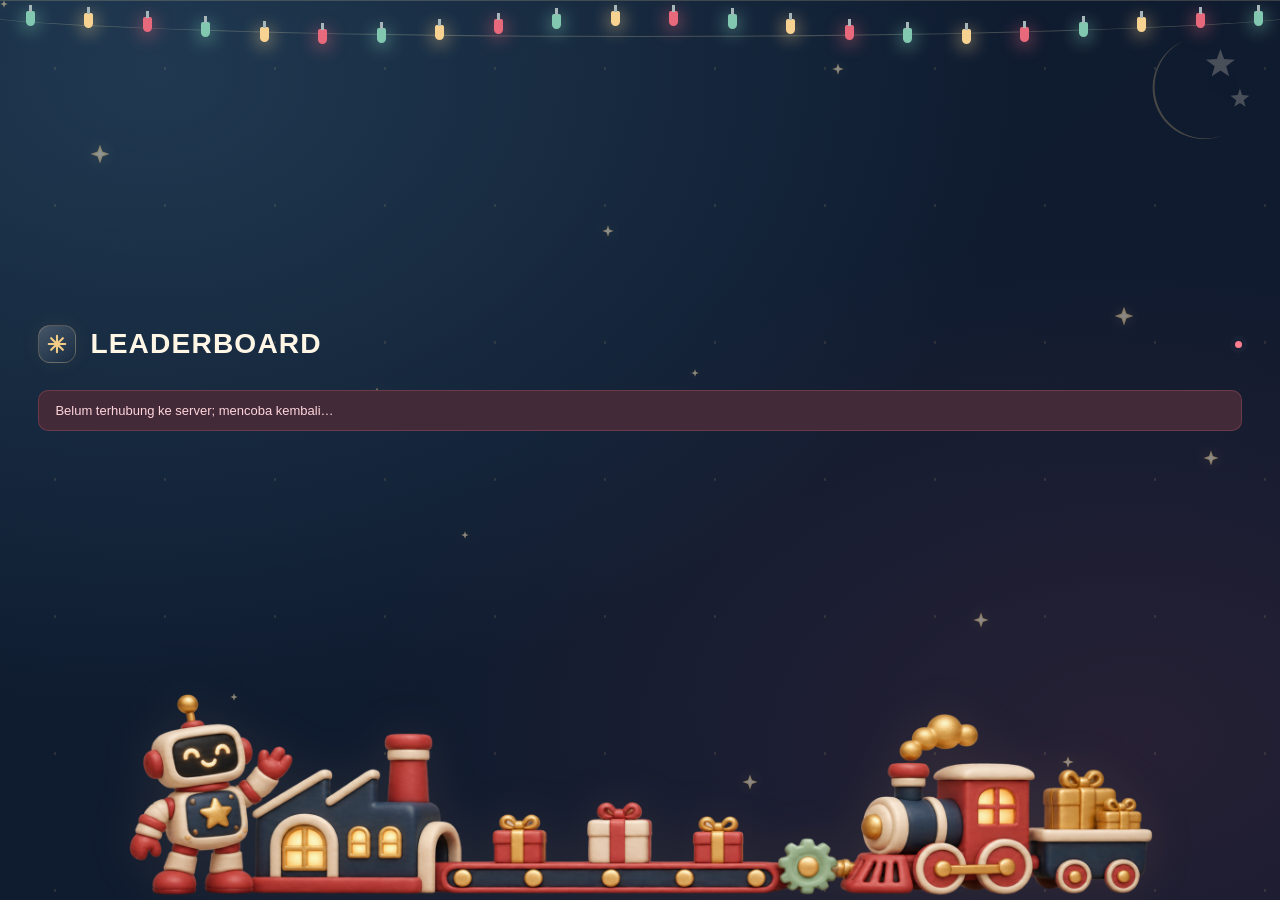
==== index.html @ dafc0f1d "Add festive Joy Factory artwork and data-driven celebrations" ====
<!doctype html>
<html lang="id"><head>
<meta charset="utf-8"><meta name="viewport" content="width=device-width,initial-scale=1">
<meta name="theme-color" content="#0c182b"><meta name="display-version" content="__DISPLAY_VERSION__">
<title>Leaderboard · Joy Factory Through The Night</title>
<link rel="stylesheet" href="/leaderboard.css?v=__DISPLAY_VERSION__">
<script src="/leaderboard.js?v=__DISPLAY_VERSION__" defer></script>
</head><body data-health="connecting">
<main class="joy-stage">
<div class="night-scene" aria-hidden="true">
  <div class="festival-garland" id="festival-garland"></div>
  <div class="festival-stars" id="festival-stars"></div>
  <div class="celebration-layer" id="celebration-layer"></div>
  <img class="scene-toy scene-moon" src="/assets/joy-moon.svg" alt="">
  <img class="scene-toy scene-robot" src="/assets/joy-robot.svg" alt="">
  <img class="scene-toy scene-gift" src="/assets/joy-gift.svg" alt="">
  <div class="factory-track"><img class="scene-train" src="/assets/joy-train.svg" alt=""></div>
</div>
<header class="display-header">
  <div class="display-title"><span class="factory-mark" aria-hidden="true"><svg width="22" height="22" viewBox="0 0 24 24" fill="none"><path d="M12 3v18M3 12h18M5.6 5.6l12.8 12.8m0-12.8L5.6 18.4" stroke="currentColor" stroke-width="2.3" stroke-linecap="round"/></svg></span><h1>LEADERBOARD</h1></div>
  <div class="header-end">
    <section class="countdown" id="collection-timer" aria-label="Sisa waktu pengumpulan struk" hidden>
      <span id="timer-title" class="sr-only">Sisa waktu pengumpulan struk</span>
      <span id="timer-deadline" class="sr-only"></span><span id="timer-note" class="sr-only"></span>
      <div class="clock" role="timer" aria-live="off" id="collection-clock">
        <span class="clock-unit"><b id="timer-days">00</b><small>H</small></span>
        <span class="clock-unit"><b id="timer-hours">00</b><small>J</small></span>
        <span class="clock-unit"><b id="timer-minutes">00</b><small>M</small></span>
        <span class="clock-unit"><b id="timer-seconds">00</b><small>D</small></span>
      </div><span id="closed-label" hidden>DITUTUP</span>
    </section>
    <span class="connection-dot" id="connection-indicator" role="img" aria-label="Menghubungkan"></span>
    <span id="connection-status" class="sr-only" role="status">MENGHUBUNGKAN</span>
  </div>
  <div class="display-tools" id="display-tools" hidden>
    <button type="button" id="motion-toggle" aria-pressed="false">Jeda animasi</button>
    <button type="button" id="screen-toggle">Layar penuh</button>
  </div>
</header>
<p class="display-alert" id="display-alert" role="status" hidden></p>
<p id="empty-state" class="empty-state" hidden><img src="/assets/joy-gift.svg" alt="">Belum ada poin</p>
<section class="board-grid leaderboard-layout" aria-label="Peringkat poin pelanggan">
  <div class="podium" id="podium" aria-label="Tiga peringkat teratas"></div>
  <div class="table-wrap" hidden><table aria-label="Peringkat 4 sampai 10">
    <thead><tr><th scope="col">#</th><th scope="col">Nama</th><th scope="col">Member</th><th scope="col">Poin</th></tr></thead>
    <tbody id="rankings"></tbody>
  </table></div>
</section>
<div class="festival-footer" aria-hidden="true"><img src="/assets/joy-factory-parade.png" width="2172" height="724" alt="" decoding="async"></div>
<span id="last-update" class="sr-only"></span>
</main></body></html>
---- leaderboard.css ----
:root{color-scheme:dark;--night:#0c182b;--cream:#fff6e6;--gold:#f2cc87;--muted:#a4b3c7;--line:#ffffff12;font-family:Arial,Helvetica,sans-serif;font-synthesis:none}
*{box-sizing:border-box}body{margin:0;background:var(--night);color:var(--cream);min-height:100svh}button{font:inherit}button:focus-visible{outline:3px solid var(--gold);outline-offset:4px}[hidden]{display:none!important}.sr-only{position:absolute!important;width:1px;height:1px;overflow:hidden;clip-path:inset(50%);white-space:nowrap}
.joy-stage{position:relative;isolation:isolate;min-height:100svh;max-width:2400px;margin:auto;padding:clamp(20px,3vw,68px);display:flex;flex-direction:column;justify-content:center;gap:clamp(22px,3vh,46px)}.night-scene{position:fixed;inset:0;z-index:-1;pointer-events:none;overflow:hidden;background:radial-gradient(ellipse at 15% 10%,#25446055,transparent 50%),radial-gradient(ellipse at 95% 90%,#642f4525,transparent 45%)}.night-scene:after{content:'';position:absolute;inset:0;background-image:radial-gradient(circle,#f6d08b88 1px,transparent 1.5px);background-size:110px 137px;opacity:.25}.scene-toy{position:absolute;filter:drop-shadow(0 12px 20px #0003);opacity:.65;animation:night-float 7s ease-in-out infinite}.scene-moon{width:130px;top:-30px;right:-30px;opacity:.12}.scene-robot{width:90px;bottom:2%;left:-25px;transform:rotate(-10deg)}.scene-gift{width:65px;right:-8px;top:45%;opacity:.25;animation-delay:-3s}.factory-track{position:absolute;bottom:-9px;left:0;right:0;height:65px;overflow:hidden}.scene-train{position:absolute;height:65px;opacity:.2;animation:night-delivery 60s linear infinite}
.display-header{display:flex;justify-content:space-between;align-items:center;gap:20px;position:relative;z-index:1}.display-title{display:flex;align-items:center;gap:14px}.factory-mark{width:38px;height:38px;color:var(--gold);border:1px solid #f2cc8740;border-radius:12px;display:grid;place-items:center}.display-title h1{font-size:clamp(21px,2.2vw,44px);margin:0;letter-spacing:.04em;font-weight:800}.header-end{display:flex;align-items:center;gap:22px}.connection-dot{width:7px;height:7px;border-radius:50%;background:#72849a;box-shadow:0 0 0 5px #ffffff06}body[data-health=live] .connection-dot{background:#9edfc4}body[data-health=error] .connection-dot{background:#ff7e8f}.display-tools{display:flex;gap:8px}.display-tools button{background:#ffffff08;border:1px solid #ffffff20;color:white;border-radius:9px;min-width:38px;min-height:38px;cursor:pointer;padding:8px 12px;font-size:11px}.countdown{display:flex;align-items:center;gap:12px}.clock{display:flex;gap:10px;align-items:center;font-variant-numeric:tabular-nums}.clock-unit{display:flex;align-items:baseline;gap:5px}.clock-unit:not(:last-child):after{content:':';color:#718099;margin-left:5px}.clock-unit b{font-size:clamp(19px,2.4vw,37px);font-weight:500}.clock-unit small{font-size:8px;color:var(--muted);letter-spacing:1px}.countdown.urgent .clock-unit b,.countdown.closed .clock-unit b,#closed-label{color:#ff9ca9}#closed-label{font-size:9px;letter-spacing:1px}.display-alert{background:#432a38;color:#ffd5db;border:1px solid #e76a7d40;padding:12px 16px;border-radius:10px;font-size:13px;margin:0}
.board-grid{display:grid;grid-template-columns:1.2fr 1fr;gap:clamp(24px,4vw,76px);align-items:center;min-width:0}.board-grid.few{grid-template-columns:1fr}.podium{display:grid;grid-template-columns:1fr 1.14fr 1fr;align-items:end;gap:clamp(9px,1.2vw,24px);min-width:0}.few .podium{width:min(100%,1200px);margin:auto}.podium.single{grid-template-columns:minmax(0,420px);justify-content:center}.podium.double{grid-template-columns:repeat(2,minmax(0,370px));justify-content:center;gap:30px}.winner{min-width:0;position:relative;background:linear-gradient(155deg,#203750,#14253b);border:1px solid #ffffff15;border-radius:22px;text-align:center;padding:28px 14px 32px;container-type:inline-size;box-shadow:0 14px 40px #00000012}.winner.first{background:linear-gradient(145deg,#fff9ed,#f1d9ad);color:#14253b;border-color:#f5d694;padding-top:42px;padding-bottom:36px;box-shadow:0 16px 55px #f2cc8710}.rank{display:inline-flex;align-items:center;justify-content:center;color:#b3c3d5;letter-spacing:2px;font-size:12px;font-weight:700}.first .rank{color:#8f6b34}.rank-medal{position:absolute;top:-17px;left:50%;transform:translateX(-50%);display:grid;place-items:center;width:34px;height:34px;border-radius:50%;background:#ed5d6e;border:4px solid var(--night);color:#fff6e6;font-size:14px}.avatar{width:clamp(48px,6vw,92px);height:clamp(48px,6vw,92px);margin:24px auto 18px;display:grid;place-items:center}.avatar img{width:100%;height:100%;object-fit:contain}.first .avatar img{animation:night-float 6s ease-in-out infinite}.name{font-size:clamp(15px,2vw,34px);font-weight:700;letter-spacing:-.5px;overflow-wrap:anywhere;line-height:1.15}.code{font-family:monospace;font-size:clamp(9px,.9vw,15px);color:#a8b9cd;letter-spacing:.4px;margin-top:8px;overflow-wrap:anywhere}.first .code{color:#786c59}.amount{margin-top:34px;white-space:nowrap;font-variant-numeric:tabular-nums}.score-value{font-size:60px;font-size:clamp(26px,30cqi,82px);font-weight:800;letter-spacing:-2px;line-height:1}.score-unit{display:block;font-size:11px;text-transform:uppercase;letter-spacing:2px;color:#a8b9cd;margin-top:9px}.first .score-unit{color:#8f6b34}.single .winner{padding:40px 25px}.single .avatar{width:105px;height:105px}.single .name{font-size:36px}.single .score-value{font-size:100px}.single .score-unit{font-size:14px}
.table-wrap{min-width:0;overflow:hidden;border-radius:18px;background:#122238;border:1px solid var(--line)}table{border-collapse:collapse;width:100%;table-layout:fixed;text-align:left}th{font-size:9px;font-weight:500;letter-spacing:1.5px;color:#94a6bd;padding:18px 16px;border-bottom:1px solid var(--line);text-transform:uppercase}td{padding:clamp(16px,2vh,25px) 16px;border-bottom:1px solid var(--line);font-size:clamp(14px,1.4vw,24px);font-variant-numeric:tabular-nums}tr:last-child td{border:0}th:first-child,td:first-child{width:12%;color:#899db8;font-size:12px}th:nth-child(2){width:32%}th:nth-child(3){width:27%}th:last-child{width:29%}td:nth-child(2){font-weight:700;overflow-wrap:anywhere}td:nth-child(3){font-size:clamp(9px,.85vw,15px);font-family:monospace;color:#9cafc6;overflow-wrap:anywhere}td:last-child,th:last-child{text-align:right}td:last-child{font-weight:800;color:#f3d394;white-space:nowrap;font-size:clamp(13px,1.3vw,23px)}.table-score-unit{font-size:.6em;color:#a8b9cd;font-weight:400}.empty-state{text-align:center;padding:70px 20px;color:#a6b8ce;font-size:18px;margin:0}.empty-state img{display:block;width:85px;margin:0 auto 24px;opacity:.7}
@keyframes night-float{0%,100%{translate:0 0;rotate:-3deg}50%{translate:0 -7px;rotate:3deg}}@keyframes night-delivery{from{transform:translateX(-250px)}to{transform:translateX(calc(100vw + 50px))}}@keyframes score-pop{50%{scale:1.08}}.updated .score-value{animation:score-pop .5s ease-out}body.paused *,body.paused *:after{animation-play-state:paused!important}
@media(min-width:1800px){.winner{padding:36px 18px 42px}.winner.first{padding-top:50px;padding-bottom:48px}.avatar{width:105px;height:105px}.rank{font-size:15px}.score-unit{font-size:13px}th{font-size:12px}td:first-child{font-size:16px}.scene-robot{width:130px}.scene-moon{width:180px}}
@media(max-width:1100px){.board-grid{grid-template-columns:1fr;gap:28px}.podium{width:min(100%,780px);margin:auto}.score-value{font-size:48px;font-size:clamp(30px,28cqi,68px)}.joy-stage{padding:30px;justify-content:flex-start}.table-wrap td{padding:17px 18px}.name{font-size:24px}.table-wrap th{padding:15px 18px}}
@media(max-width:600px){.joy-stage{padding:26px 14px 34px;gap:28px}.display-header{gap:12px;flex-wrap:wrap}.display-title{gap:9px}.factory-mark{width:29px;height:29px;border-radius:8px}.display-title h1{font-size:19px}.header-end{gap:13px;margin-left:auto}.clock{gap:4px}.clock-unit{gap:3px}.clock-unit:not(:last-child):after{margin-left:0}.clock-unit b{font-size:17px}.clock-unit small{font-size:6px;letter-spacing:0}.board-grid{gap:22px}.podium{gap:7px}.winner{border-radius:14px;padding:20px 6px 23px}.winner.first{padding:29px 6px 27px}.rank{font-size:8px;letter-spacing:1px}.rank-medal{width:29px;height:29px;top:-15px;font-size:11px}.avatar{width:48px;height:48px;margin:17px auto 14px}.name{font-size:clamp(13px,3.5vw,19px);letter-spacing:-.3px}.code{font-size:8px;letter-spacing:0;margin-top:7px}.amount{margin-top:22px}.score-value{font-size:27px;font-size:clamp(23px,30cqi,46px);letter-spacing:-1px}.score-unit{font-size:8px;letter-spacing:1px;margin-top:6px}.single .winner{padding:34px 22px}.single .avatar{width:90px;height:90px}.single .name{font-size:30px}.single .score-value{font-size:86px}.single .score-unit{font-size:12px}.podium.single{grid-template-columns:minmax(0,290px)}.podium.double{gap:14px;grid-template-columns:repeat(2,minmax(0,1fr))}.table-wrap{border-radius:13px}.table-wrap th{padding:13px 8px;font-size:7px;letter-spacing:.5px}.table-wrap td{padding:16px 8px;font-size:14px}.table-wrap td:first-child{font-size:10px}.table-wrap td:nth-child(3){font-size:8px}.table-wrap td:last-child{font-size:14px}.scene-robot{width:70px;opacity:.2}.scene-gift{display:none}.display-tools{width:100%;justify-content:flex-end}}
@media(min-width:1101px) and (max-height:800px){.joy-stage{padding:24px 35px;gap:24px}.winner{padding:22px 10px}.winner.first{padding:32px 10px}.avatar{width:65px;height:65px;margin:17px auto}.name{font-size:25px}.amount{margin-top:22px}.score-value{font-size:clamp(35px,27cqi,66px)}td{padding:16px 14px;font-size:18px}.single .winner{padding:28px}.single .avatar{width:75px;height:75px}.single .score-value{font-size:80px}}
@media(min-width:2600px){.joy-stage{max-width:3400px;padding:90px;gap:75px}.display-title h1{font-size:64px}.factory-mark{width:56px;height:56px}.clock-unit b{font-size:54px}.clock-unit small{font-size:13px}.header-end{gap:35px}.winner{padding:55px 26px 65px;border-radius:32px}.winner.first{padding-top:74px;padding-bottom:75px}.avatar{width:150px;height:150px;margin-block:40px 30px}.name{font-size:48px}.code{font-size:23px;margin-top:14px}.rank{font-size:22px}.rank-medal{width:50px;height:50px;top:-25px;font-size:22px}.amount{margin-top:55px}.score-value{font-size:110px;letter-spacing:-3px}.score-unit{font-size:20px;margin-top:15px}.table-wrap{border-radius:26px}th{padding:28px 26px;font-size:17px}td{padding:34px 26px;font-size:35px}td:first-child{font-size:24px}td:nth-child(3){font-size:23px}td:last-child{font-size:34px}.podium.single{grid-template-columns:minmax(0,650px)}.single .winner{padding:65px 36px}.single .avatar{width:170px;height:170px}.single .name{font-size:53px}.single .score-value{font-size:150px}.single .score-unit{font-size:22px}.few .podium{max-width:1900px}.podium.double{grid-template-columns:repeat(2,minmax(0,600px));gap:40px}.scene-robot{width:175px}.scene-moon{width:250px}}
@media(prefers-reduced-motion:reduce){*,*:before,*:after{animation:none!important;scroll-behavior:auto!important}}

/* Joy Factory festival: decorations stay outside the opaque data panels. */
.night-scene{background:radial-gradient(ellipse at 12% 8%,#365d7a70,transparent 55%),radial-gradient(ellipse at 88% 82%,#63324745,transparent 48%),linear-gradient(140deg,#0e1d31,#10192d)}
.joy-stage{padding-top:clamp(72px,8vh,105px);padding-bottom:clamp(135px,21vh,235px)}
.scene-robot,.scene-gift,.factory-track{display:none}.scene-moon{top:33px;right:22px;opacity:.24;animation-duration:10s}
.festival-footer{position:absolute;bottom:0;left:0;right:0;height:min(38vh,420px);z-index:-1;pointer-events:none;text-align:center;overflow:hidden;animation:factory-breathe 9s ease-in-out infinite}
.festival-footer img{display:block;width:100%;height:100%;object-fit:contain;object-position:center bottom;filter:drop-shadow(0 0 24px #f1b86818)}
.festival-garland{position:absolute;top:0;left:0;right:0;height:65px;border-top:1px solid #dbcd9a35;overflow:hidden}
.festival-garland:before{content:'';position:absolute;top:-23px;left:-5%;right:-5%;height:58px;border-bottom:1px solid #d8d5ae40;border-radius:0 0 50% 50%}
.festival-bulb{position:absolute;left:var(--x);top:var(--drop);width:9px;height:15px;display:block;border-radius:4px 4px 9px 9px;background:#f7d290;color:#f7d290;box-shadow:0 3px 18px currentColor;animation:festival-light 4s var(--delay) ease-in-out infinite}
.festival-bulb:before{content:'';position:absolute;top:-6px;left:3px;width:3px;height:7px;background:#a7b6b9}
.festival-bulb:nth-child(3n){background:#e9697c;color:#e9697c}.festival-bulb:nth-child(3n+1){background:#82c8b0;color:#82c8b0}
.festival-stars,.celebration-layer{position:absolute;inset:0;overflow:hidden;pointer-events:none}.festival-star{position:absolute;left:var(--x);top:var(--y);width:var(--size);height:var(--size);opacity:.5;animation:festival-twinkle 5s var(--delay) ease-in-out infinite;filter:drop-shadow(0 0 7px #f8d78c55)}
.winner{border-color:#ffffff24;box-shadow:0 18px 40px #0002;background:linear-gradient(155deg,#29445f,#162940 75%)}
.winner:after{content:'';position:absolute;bottom:0;left:22px;right:22px;height:3px;border-radius:3px;background:linear-gradient(90deg,transparent,#ed7584a0,transparent);pointer-events:none}
.winner.first{overflow:visible;background:radial-gradient(ellipse at 50% 0%,#fffef7,#fff0d1 60%,#eacb94);box-shadow:0 0 0 1px #f8d58c55,0 18px 65px #e5b86c22;border-color:#f4d396}
.winner.first:before{content:'';position:absolute;inset:-3px;border:1px solid #ffe7ad50;border-radius:inherit;box-shadow:0 0 20px #f5cf8130;pointer-events:none;animation:champion-halo 5s ease-in-out infinite}
.winner.first:after{background:linear-gradient(90deg,transparent,#c68e3e99,transparent)}
.rank-medal{top:-31px;width:65px;height:59px;background:transparent;border:0;border-radius:0;z-index:2}.rank-medal img{width:100%;height:100%;filter:drop-shadow(0 5px 6px #b2874b35);animation:crown-float 6s ease-in-out infinite}
.factory-mark{box-shadow:0 0 20px #e0bc6d15;background:linear-gradient(140deg,#fff3,#fff0)}
.celebrating .winner.first{animation:champion-arrival 3.5s ease-out}.festival-confetti{position:absolute;top:-18px;left:var(--x);width:6px;height:11px;border-radius:2px;background:#f4d396;animation:festival-fall 3s var(--delay) ease-out both}
.festival-confetti:nth-child(3n){background:#ec6e83}.festival-confetti:nth-child(3n+1){background:#8bceb9}.festival-confetti:nth-child(4n){width:9px;height:9px;border-radius:50%;background:#fff1d1}
@keyframes festival-light{0%,100%{opacity:.7;filter:brightness(.9);transform:rotate(-5deg)}50%{opacity:1;filter:brightness(1.3);transform:rotate(5deg)}}
@keyframes festival-twinkle{0%,100%{opacity:.2;scale:.7;rotate:0deg}50%{opacity:.75;scale:1.1;rotate:20deg}}
@keyframes crown-float{0%,100%{translate:0 0;rotate:-3deg}50%{translate:0 -4px;rotate:3deg}}
@keyframes champion-halo{0%,100%{opacity:.45}50%{opacity:1}}
@keyframes champion-arrival{0%,100%{box-shadow:0 18px 65px #e5b86c22}25%{box-shadow:0 0 0 3px #fff0bf70,0 0 70px #edc87360}}
@keyframes festival-fall{0%{opacity:0;transform:translate3d(0,-20px,0) rotate(0)}10%{opacity:1}100%{opacity:0;transform:translate3d(var(--drift),96vh,0) rotate(var(--turn))}}
@keyframes factory-breathe{0%,100%{translate:0 0}50%{translate:0 -3px}}
@media(max-width:1100px){.joy-stage{padding-top:75px;padding-bottom:160px}.festival-footer{height:260px}.rank-medal{width:55px;height:50px;top:-27px}}
@media(max-width:600px){.joy-stage{padding-top:64px;padding-bottom:130px}.festival-garland{height:45px}.festival-bulb{width:7px;height:11px}.festival-bulb:nth-child(even){display:none}.festival-star:nth-child(even){display:none}.festival-footer{height:170px}.rank-medal{width:43px;height:40px;top:-23px}.scene-moon{width:90px;right:-15px;top:30px;opacity:.18}.festival-confetti{width:4px;height:7px}}
@media(min-width:1101px) and (max-height:800px){.joy-stage{padding-top:65px;padding-bottom:145px;gap:20px}.festival-footer{height:255px}.rank-medal{width:51px;height:47px;top:-26px}.winner.first{padding-top:28px}}
@media(min-width:2600px){.joy-stage{padding-top:150px;padding-bottom:390px}.festival-footer{height:650px}.festival-bulb{width:14px;height:23px}.festival-garland{height:90px}.rank-medal{width:95px;height:86px;top:-45px}.festival-star{filter:drop-shadow(0 0 12px #f8d78c66)}}
@media(prefers-reduced-motion:reduce){.festival-confetti{display:none}*,*:before,*:after{animation:none!important;scroll-behavior:auto!important}}
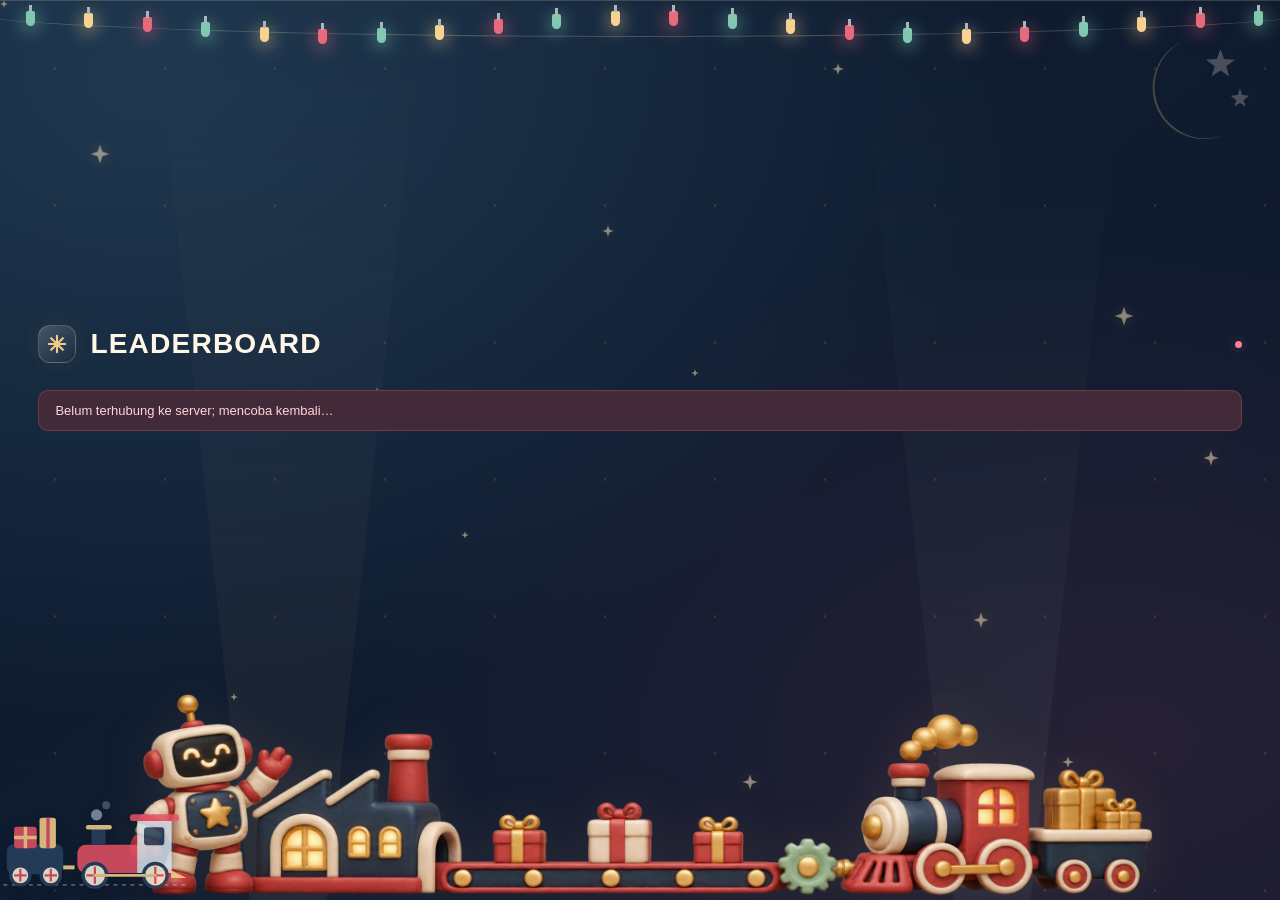
==== commit f2a40816: "Animate articulated toys and leaderboard presentation sequences" ====
--- a/index.html
+++ b/index.html
@@ -4,10 +4,12 @@
 <meta name="theme-color" content="#0c182b"><meta name="display-version" content="__DISPLAY_VERSION__">
 <title>Leaderboard · Joy Factory Through The Night</title>
 <link rel="stylesheet" href="/leaderboard.css?v=__DISPLAY_VERSION__">
+<script src="/motion.js?v=__DISPLAY_VERSION__" defer></script>
 <script src="/leaderboard.js?v=__DISPLAY_VERSION__" defer></script>
 </head><body data-health="connecting">
 <main class="joy-stage">
 <div class="night-scene" aria-hidden="true">
+  <div class="motion-beams" aria-hidden="true"><i></i><i></i></div>
   <div class="festival-garland" id="festival-garland"></div>
   <div class="festival-stars" id="festival-stars"></div>
   <div class="celebration-layer" id="celebration-layer"></div>
@@ -35,6 +37,7 @@
   <div class="display-tools" id="display-tools" hidden>
     <button type="button" id="motion-toggle" aria-pressed="false">Jeda animasi</button>
     <button type="button" id="screen-toggle">Layar penuh</button>
+    <button type="button" id="sequence-replay">Putar sequence</button>
   </div>
 </header>
 <p class="display-alert" id="display-alert" role="status" hidden></p>
@@ -46,6 +49,6 @@
     <tbody id="rankings"></tbody>
   </table></div>
 </section>
-<div class="festival-footer" aria-hidden="true"><img src="/assets/joy-factory-parade.png" width="2172" height="724" alt="" decoding="async"></div>
+<div class="festival-footer" aria-hidden="true"><img src="/assets/joy-factory-parade.png" width="2172" height="724" alt="" decoding="async"><div class="courier-track"><div class="factory-courier" data-motion-toy="train"></div></div></div>
 <span id="last-update" class="sr-only"></span>
 </main></body></html>
--- a/leaderboard.css
+++ b/leaderboard.css
@@ -45,3 +45,47 @@
 @media(min-width:1101px) and (max-height:800px){.joy-stage{padding-top:65px;padding-bottom:145px;gap:20px}.festival-footer{height:255px}.rank-medal{width:51px;height:47px;top:-26px}.winner.first{padding-top:28px}}
 @media(min-width:2600px){.joy-stage{padding-top:150px;padding-bottom:390px}.festival-footer{height:650px}.festival-bulb{width:14px;height:23px}.festival-garland{height:90px}.rank-medal{width:95px;height:86px;top:-45px}.festival-star{filter:drop-shadow(0 0 12px #f8d78c66)}}
 @media(prefers-reduced-motion:reduce){.festival-confetti{display:none}*,*:before,*:after{animation:none!important;scroll-behavior:auto!important}}
+
+/* Articulated toy parts share the document motion controls. */
+.avatar .articulated-toy,.factory-courier .articulated-toy{display:block;width:100%;height:100%;overflow:visible;pointer-events:none}
+.first .articulated-toy{animation:mascot-hover 5s ease-in-out infinite}
+.robot-wave{transform-box:fill-box;transform-origin:10% 90%;animation:robot-greeting 5.8s ease-in-out infinite}
+.robot-eyes{transform-box:fill-box;transform-origin:center;animation:robot-blink 6.2s ease-in-out infinite}
+.robot-beacon{animation:beacon-glow 3.8s ease-in-out infinite}.robot-heart{transform-box:fill-box;transform-origin:center;animation:heart-mechanism 4s ease-in-out infinite}
+.train-wheel{transform-box:fill-box;transform-origin:center;animation:wheel-roll 2s linear infinite}
+.train-rod{animation:coupling-rod 1s linear infinite}.train-steam{transform-box:fill-box;transform-origin:center;animation:steam-release 2.5s ease-out infinite}.train-steam-two{animation-delay:-1.25s}
+.gift-lid{transform-box:view-box;transform-origin:75px 78px;animation:gift-surprise 7s ease-in-out infinite}.gift-star{animation:beacon-glow 3.3s ease-in-out infinite}
+.courier-track{position:absolute;left:0;right:0;bottom:0;height:clamp(55px,8vw,125px);overflow:hidden;pointer-events:none}.factory-courier{position:absolute;bottom:1px;left:0;width:clamp(130px,15vw,240px);height:100%;filter:drop-shadow(0 5px 6px #0003);animation:courier-delivery 24s linear infinite;opacity:.85}
+.motion-beams{position:absolute;inset:0;overflow:hidden;pointer-events:none}.motion-beams i{position:absolute;bottom:-30%;left:10%;height:155%;width:25%;background:linear-gradient(0deg,#f5d39713,transparent 85%);clip-path:polygon(47% 100%,53% 100%,100% 0,0 0);transform-origin:50% 100%;animation:ambient-spotlight 26s ease-in-out infinite;filter:blur(10px)}.motion-beams i:nth-child(2){left:65%;background:linear-gradient(0deg,#a0dcc814,transparent 85%);animation-delay:-13s}
+body[data-sequence=intro] .winner{animation:podium-intro .85s cubic-bezier(.2,.8,.2,1) both;animation-delay:calc(var(--entry-order,0)*.15s)}
+body[data-sequence=intro] tbody tr{animation:row-intro .65s ease-out both;animation-delay:calc(.35s + var(--row-order,0)*.06s)}
+body[data-sequence=intro] .rank-medal img{animation:crown-coronation 1.25s .25s cubic-bezier(.2,.8,.2,1) both}
+body[data-sequence=points] .updated .score-value,body[data-sequence=points] tr.updated .table-score{display:inline-block;animation:score-ticket .7s cubic-bezier(.2,.8,.2,1) both}
+body[data-sequence=points] .updated .robot-wave{animation:robot-applause 1.4s ease-in-out}
+body[data-sequence=champion] .winner.first{animation:champion-podium 3.4s ease-out}
+body[data-sequence=champion] .rank-medal img{animation:crown-coronation 1.35s cubic-bezier(.2,.8,.2,1) both}
+body[data-sequence=champion] .first .robot-wave{animation:robot-applause 1.4s ease-in-out 2}
+body[data-sequence=champion] .motion-beams i{animation:award-spotlight 3.4s ease-in-out both;filter:blur(6px);background:linear-gradient(0deg,#f5d39730,transparent 90%)}
+body[data-sequence=champion] .motion-beams i:nth-child(2){animation-direction:reverse}
+body.motion-hidden *,body.motion-hidden *:after{animation-play-state:paused!important}
+@keyframes mascot-hover{0%,100%{translate:0 0;rotate:-2deg}50%{translate:0 -5px;rotate:2deg}}
+@keyframes robot-greeting{0%,45%,100%{rotate:0deg}55%{rotate:20deg}63%{rotate:-12deg}71%{rotate:18deg}79%{rotate:-8deg}87%{rotate:0deg}}
+@keyframes robot-applause{0%,100%{rotate:0deg}20%,60%{rotate:25deg}40%,80%{rotate:-15deg}}
+@keyframes robot-blink{0%,40%,45%,100%{scale:1 1}42%{scale:1 .14}}
+@keyframes beacon-glow{0%,100%{opacity:.65}50%{opacity:1;filter:drop-shadow(0 0 3px #f3cf87aa)}}
+@keyframes heart-mechanism{0%,100%{scale:1;rotate:0deg}50%{scale:1.06;rotate:7deg}}
+@keyframes wheel-roll{to{rotate:360deg}}
+@keyframes coupling-rod{0%,100%{translate:0 0}25%{translate:0 -1.5px}75%{translate:0 1.5px}}
+@keyframes steam-release{0%{translate:0 4px;scale:.6;opacity:0}20%{opacity:.6}100%{translate:7px -14px;scale:1.4;opacity:0}}
+@keyframes gift-surprise{0%,45%,85%,100%{rotate:0deg;translate:0 0}52%,66%{rotate:-10deg;translate:0 -11px}59%,73%{rotate:6deg;translate:0 -5px}}
+@keyframes courier-delivery{from{transform:translateX(-280px)}to{transform:translateX(calc(100vw + 280px))}}
+@keyframes ambient-spotlight{0%,100%{rotate:-20deg;opacity:.45}50%{rotate:20deg;opacity:.8}}
+@keyframes award-spotlight{0%{rotate:-28deg;opacity:.2}40%{rotate:17deg;opacity:1}100%{rotate:0deg;opacity:.35}}
+@keyframes podium-intro{from{translate:0 12px;scale:.985}to{translate:0 0;scale:1}}
+@keyframes row-intro{from{translate:8px 0}to{translate:0 0}}
+@keyframes crown-coronation{0%{translate:0 -15px;rotate:-18deg;scale:.8}55%{translate:0 3px;rotate:7deg;scale:1.08}80%{translate:0 -2px;rotate:-3deg;scale:.98}100%{translate:0 0;rotate:0deg;scale:1}}
+@keyframes score-ticket{0%{translate:0 -5px;scale:1.04}50%{translate:0 2px;scale:1.02}100%{translate:0 0;scale:1}}
+@keyframes champion-podium{0%,100%{box-shadow:0 18px 65px #e5b86c22}22%{box-shadow:0 0 0 4px #ffe6a266,0 0 80px #e6c27855}65%{box-shadow:0 0 0 2px #ffe6a244,0 0 45px #e6c27833}}
+@media(min-width:2600px){.courier-track{height:190px}.factory-courier{width:340px}}
+@media(max-width:600px){.motion-beams i{width:40%;opacity:.4}.courier-track{height:55px}.factory-courier{width:130px}}
+@media(prefers-reduced-motion:reduce){*,*:before,*:after{animation:none!important;scroll-behavior:auto!important}}
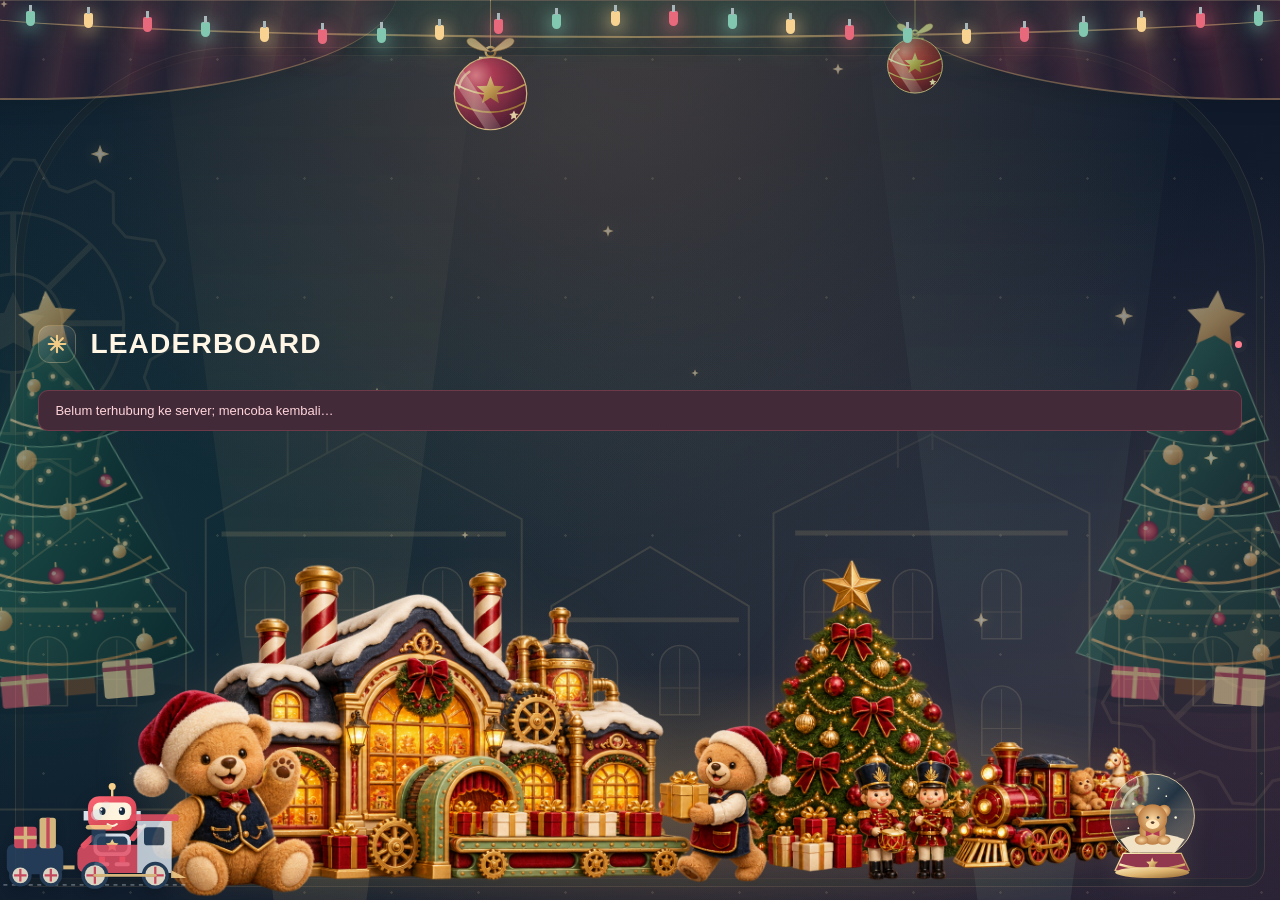
==== commit 5eb2af5a: "Create luxurious Christmas bear factory scenery and ambient motion" ====
--- a/index.html
+++ b/index.html
@@ -4,14 +4,27 @@
 <meta name="theme-color" content="#0c182b"><meta name="display-version" content="__DISPLAY_VERSION__">
 <title>Leaderboard · Joy Factory Through The Night</title>
 <link rel="stylesheet" href="/leaderboard.css?v=__DISPLAY_VERSION__">
+<link rel="stylesheet" href="/christmas.css?v=__DISPLAY_VERSION__">
 <script src="/motion.js?v=__DISPLAY_VERSION__" defer></script>
 <script src="/leaderboard.js?v=__DISPLAY_VERSION__" defer></script>
 </head><body data-health="connecting">
 <main class="joy-stage">
 <div class="night-scene" aria-hidden="true">
+  <div class="winter-aurora"><i></i><i></i></div>
+  <div class="palace-frame"></div>
+  <div class="velvet-canopy"><i></i><i></i></div>
+  <div class="hanging-ornament ornament-one" data-motion-toy="bauble"><img src="/assets/joy-bauble.svg" alt=""></div>
+  <div class="hanging-ornament ornament-two" data-motion-toy="bauble"><img src="/assets/joy-bauble.svg" alt=""></div>
+  <div class="winter-tree tree-left" data-motion-toy="tree"><img src="/assets/joy-tree.svg" alt=""></div>
+  <div class="winter-tree tree-right" data-motion-toy="tree"><img src="/assets/joy-tree.svg" alt=""></div>
+  <div class="clockwork clockwork-left" data-motion-toy="clockwork"><img src="/assets/joy-clockwork.svg" alt=""></div>
+  <div class="clockwork clockwork-right" data-motion-toy="clockwork"><img src="/assets/joy-clockwork.svg" alt=""></div>
+  <div class="workshop-skyline" data-motion-toy="workshop"><img src="/assets/joy-workshop.svg" alt=""></div>
   <div class="motion-beams" aria-hidden="true"><i></i><i></i></div>
   <div class="festival-garland" id="festival-garland"></div>
   <div class="festival-stars" id="festival-stars"></div>
+  <div class="winter-snow" id="winter-snow"></div>
+  <div class="magic-trails"><i></i><i></i><i></i></div>
   <div class="celebration-layer" id="celebration-layer"></div>
   <img class="scene-toy scene-moon" src="/assets/joy-moon.svg" alt="">
   <img class="scene-toy scene-robot" src="/assets/joy-robot.svg" alt="">
@@ -49,6 +62,12 @@
     <tbody id="rankings"></tbody>
   </table></div>
 </section>
-<div class="festival-footer" aria-hidden="true"><img src="/assets/joy-factory-parade.png" width="2172" height="724" alt="" decoding="async"><div class="courier-track"><div class="factory-courier" data-motion-toy="train"></div></div></div>
+<div class="festival-footer" aria-hidden="true">
+  <div class="workshop-glow"></div>
+  <img class="factory-parade" src="/assets/joy-bear-factory.png" width="2172" height="724" alt="" decoding="async">
+  <div class="workshop-host" data-motion-toy="robot"><img src="/assets/joy-robot.svg" alt=""></div>
+  <div class="workshop-globe" data-motion-toy="globe"><img src="/assets/joy-snowglobe.svg" alt=""></div>
+  <div class="courier-track"><div class="factory-courier" data-motion-toy="train"></div></div>
+</div>
 <span id="last-update" class="sr-only"></span>
 </main></body></html>
--- a/christmas.css
+++ b/christmas.css
@@ -0,0 +1,42 @@
+/* The Christmas window surrounds the scoreboard; all scenery stays behind it. */
+.night-scene{background:radial-gradient(ellipse at 50% -10%,#6d514a70,transparent 62%),radial-gradient(ellipse at 0% 60%,#1a655b45,transparent 55%),radial-gradient(ellipse at 100% 80%,#66233c55,transparent 55%),linear-gradient(145deg,#0b2030,#101a2b 55%,#192333)}
+.night-scene:after{background-image:radial-gradient(circle,#f4d7a177 1px,transparent 1.5px);background-size:87px 119px;opacity:.28}
+.night-scene [data-motion-toy] img,.night-scene .articulated-toy,.workshop-host .articulated-toy,.workshop-globe .articulated-toy{display:block;width:100%;height:100%;overflow:visible;pointer-events:none}
+.palace-frame{position:absolute;inset:47px 15px 13px;border:1px solid #e8c58b22;border-radius:220px 220px 20px 20px;box-shadow:inset 0 0 0 7px #0d1d2c66,inset 0 0 0 8px #dcb66f0f;pointer-events:none}
+.palace-frame:before,.palace-frame:after{content:'';position:absolute;top:60%;width:5px;height:5px;background:#eed39a;rotate:45deg;opacity:.4}.palace-frame:before{left:-3px}.palace-frame:after{right:-3px}
+.winter-aurora{position:absolute;inset:0;overflow:hidden;pointer-events:none}.winter-aurora i{position:absolute;top:-35%;left:-15%;width:115%;height:100%;background:radial-gradient(ellipse,#ddc28316,transparent 65%);border-radius:50%;animation:aurora-ribbon 22s ease-in-out infinite;transform-origin:50% 0}.winter-aurora i:nth-child(2){left:20%;top:10%;background:radial-gradient(ellipse,#4cbeae18,transparent 65%);animation-duration:31s;animation-delay:-12s}
+.velvet-canopy{position:absolute;top:0;left:0;right:0;height:125px;overflow:hidden;opacity:.85}.velvet-canopy i{position:absolute;top:-35px;left:-5%;width:36%;height:135px;background:repeating-linear-gradient(100deg,#772d4270 0,#351a3270 35px,#8b3d4960 70px);border-bottom:2px solid #d5b07177;border-radius:0 0 80% 0;box-shadow:0 8px 25px #0002}.velvet-canopy i:nth-child(2){left:auto;right:-5%;scale:-1 1}
+.festival-garland{height:76px;background:radial-gradient(ellipse at 50% 0%,#284b3e80,transparent 66%)}.festival-garland:before{border-bottom-color:#d9b57580;border-bottom-width:2px;box-shadow:0 8px 18px #081b1b20}.festival-bulb{box-shadow:0 3px 18px currentColor,0 5px 35px currentColor}
+.hanging-ornament{position:absolute;top:-23px;width:85px;height:160px;transform-origin:50% 0;animation:ornament-swing 8s ease-in-out infinite;opacity:.85}.ornament-one{left:35%}.ornament-two{right:26%;width:64px;height:122px;animation-duration:10.5s;animation-delay:-4s;filter:hue-rotate(20deg)}.bauble-sheen{animation:bauble-polish 7s ease-in-out infinite}
+.winter-tree{position:absolute;width:clamp(170px,20vw,380px);height:min(78vh,800px);bottom:5%;opacity:.54;filter:drop-shadow(0 0 30px #b99d5215)}.tree-left{left:clamp(-100px,-5vw,-35px);rotate:-5deg}.tree-right{right:clamp(-100px,-4vw,-25px);rotate:4deg}.tree-lights{animation:tree-illuminate 4.5s ease-in-out infinite}.tree-lights-1{animation-delay:-2.25s}.tree-star{transform-box:fill-box;transform-origin:center;animation:tree-star-glow 6s ease-in-out infinite}
+.clockwork{position:absolute;width:clamp(240px,28vw,600px);height:clamp(240px,28vw,600px);opacity:.085;animation:factory-gear 65s linear infinite}.clockwork-left{top:16%;left:-13%}.clockwork-right{bottom:9%;right:-12%;animation-duration:80s;animation-direction:reverse}
+.workshop-skyline{position:absolute;left:-4%;right:-4%;bottom:3%;height:58%;opacity:.15;mask-image:linear-gradient(transparent,#000 35%)}.workshop-window{animation:workshop-lamplight 9s ease-in-out infinite}.window-1{animation-delay:-3s}.window-2{animation-delay:-6s}.workshop-steam{animation:workshop-steam-rise 8s ease-out infinite;transform-origin:center}
+.winter-snow{position:absolute;inset:0;overflow:hidden;pointer-events:none}.snowflake{position:absolute;top:-24px;left:var(--x);width:var(--size);height:var(--size);border-radius:50%;background:#ffedcc;opacity:.45;animation:snow-through-night var(--duration) var(--delay) linear infinite}.snowflake:nth-child(3n){background:#fff;opacity:.3}.snowflake-crystal{background:transparent!important;width:12px;height:12px;opacity:.5}.snowflake-crystal:before,.snowflake-crystal:after{content:'';position:absolute;top:5px;left:0;width:11px;height:1px;background:#fff0c9;box-shadow:0 0 4px #fff1ca55;rotate:45deg}.snowflake-crystal:after{rotate:-45deg}
+.magic-trails{position:absolute;inset:0;overflow:hidden;pointer-events:none}.magic-trails i{position:absolute;top:24%;left:-100px;width:100px;height:1px;background:linear-gradient(90deg,transparent,#f0d79caa);transform:rotate(-15deg);animation:workshop-wish 19s linear infinite;opacity:0}.magic-trails i:after{content:'';position:absolute;right:0;top:-2px;width:5px;height:5px;border-radius:50%;background:#ffe5ab;box-shadow:0 0 9px #ffe6aa}.magic-trails i:nth-child(2){top:57%;animation-delay:-7s;animation-duration:27s}.magic-trails i:nth-child(3){top:84%;animation-delay:-12s;animation-duration:23s}
+.scene-moon{display:none}.motion-beams i{background:linear-gradient(0deg,#f5d3971f,transparent 90%);width:30%}.motion-beams i:nth-child(2){background:linear-gradient(0deg,#a0dcc81c,transparent 90%)}
+.festival-footer{overflow:hidden;animation:factory-breathe 12s ease-in-out infinite}.factory-parade{position:relative;z-index:1}.workshop-glow{position:absolute;left:6%;right:6%;bottom:-15%;height:85%;background:radial-gradient(ellipse,#edbd6440,transparent 68%);animation:hearth-glow 8s ease-in-out infinite}.workshop-host{position:absolute;z-index:2;left:6%;bottom:9%;width:clamp(48px,5.5vw,105px);height:clamp(60px,7vw,130px);animation:workshop-host-sway 7s ease-in-out infinite;filter:drop-shadow(0 6px 8px #0003)}.workshop-globe{position:absolute;z-index:2;right:6%;bottom:3%;width:clamp(70px,8vw,150px);height:clamp(85px,10vw,180px);animation:globe-enchantment 8s ease-in-out infinite;filter:drop-shadow(0 0 12px #eac88f25)}.globe-bear{transform-box:fill-box;transform-origin:center bottom;animation:globe-bear-rock 6s ease-in-out infinite}.globe-snow{animation:globe-snowfall 5s linear infinite}.courier-track{z-index:3}
+.bear-paw{transform-box:fill-box;transform-origin:12% 88%;animation:bear-welcome 5s ease-in-out infinite}.bear-eyes{transform-box:fill-box;transform-origin:center;animation:bear-blink 6s ease-in-out infinite}.bear-head{transform-box:fill-box;transform-origin:50% 85%;animation:bear-curiosity 8s ease-in-out infinite}.bear-spark{animation:tree-illuminate 3s ease-in-out infinite}
+body[data-sequence=intro] .first .bear-paw,body[data-sequence=points] .updated .bear-paw{animation:bear-cheer 1.4s ease-in-out 1}body[data-sequence=champion] .first .bear-paw{animation:bear-cheer 1.4s ease-in-out 2}body[data-sequence=champion] .tree-lights{animation:tree-illuminate 1.4s ease-in-out 3}body[data-sequence=champion] .workshop-glow{animation:hearth-glow 1.7s ease-in-out 2}
+@keyframes aurora-ribbon{0%,100%{transform:translate3d(-6%,0,0) rotate(-12deg);opacity:.5}50%{transform:translate3d(8%,6%,0) rotate(12deg);opacity:1}}
+@keyframes ornament-swing{0%,100%{rotate:-5deg}50%{rotate:5deg}}
+@keyframes bauble-polish{0%,50%{translate:-30px 0;opacity:0}65%{opacity:1}85%,100%{translate:140px 0;opacity:0}}
+@keyframes tree-illuminate{0%,100%{opacity:.4}50%{opacity:1;filter:drop-shadow(0 0 5px #ffe5ab99)}}
+@keyframes tree-star-glow{0%,100%{scale:.97;filter:drop-shadow(0 0 5px #eec87f44)}50%{scale:1.05;filter:drop-shadow(0 0 12px #ffdc93bb)}}
+@keyframes factory-gear{to{rotate:360deg}}
+@keyframes workshop-lamplight{0%,100%{opacity:.45}50%{opacity:1}}
+@keyframes workshop-steam-rise{0%{translate:0 8px;opacity:0}25%{opacity:.5}100%{translate:20px -35px;opacity:0}}
+@keyframes snow-through-night{from{transform:translate3d(0,-20px,0) rotate(0)}to{transform:translate3d(var(--drift),calc(100vh + 65px),0) rotate(180deg)}}
+@keyframes workshop-wish{0%,68%{opacity:0;translate:0 0}70%{opacity:.65}81%,100%{opacity:0;translate:calc(100vw + 150px) -85px}}
+@keyframes hearth-glow{0%,100%{opacity:.45;scale:.95}50%{opacity:.9;scale:1.04}}
+@keyframes workshop-host-sway{0%,100%{rotate:-4deg;translate:0 0}50%{rotate:4deg;translate:0 -4px}}
+@keyframes globe-enchantment{0%,100%{translate:0 0;rotate:-2deg}50%{translate:0 -5px;rotate:2deg}}
+@keyframes globe-bear-rock{0%,100%{rotate:-5deg}50%{rotate:5deg}}
+@keyframes globe-snowfall{from{translate:0 -10px;opacity:0}20%,70%{opacity:.8}to{translate:6px 27px;opacity:0}}
+@keyframes bear-welcome{0%,35%,100%{rotate:0deg}45%,65%{rotate:15deg}55%,75%{rotate:-12deg}85%{rotate:0deg}}
+@keyframes bear-cheer{0%,100%{rotate:0deg}20%,60%{rotate:22deg}40%,80%{rotate:-16deg}}
+@keyframes bear-blink{0%,50%,55%,100%{scale:1 1}52%{scale:1 .12}}
+@keyframes bear-curiosity{0%,30%,100%{rotate:0deg}50%{rotate:-5deg}70%{rotate:3deg}}
+@media(min-width:2600px){.palace-frame{inset:75px 30px 25px;border-radius:380px 380px 35px 35px}.hanging-ornament{width:135px;height:255px;top:-20px}.ornament-two{width:105px;height:200px}.velvet-canopy{height:195px}.velvet-canopy i{height:205px}.winter-tree{width:600px;height:1400px}.workshop-host{width:160px;height:195px}.workshop-globe{width:220px;height:265px}.snowflake-crystal{width:18px;height:18px}}
+@media(max-width:1100px){.winter-tree{opacity:.4;width:230px;height:65vh}.tree-left{left:-110px}.tree-right{right:-110px}.workshop-skyline{height:40%;bottom:3%}.workshop-host{left:2%;bottom:4%}.workshop-globe{right:2%;bottom:0}.hanging-ornament{left:45%;width:65px;height:125px}.ornament-two{left:auto;right:15%;width:52px;height:100px}}
+@media(max-width:600px){.palace-frame{inset:37px 6px 9px;border-radius:90px 90px 12px 12px}.velvet-canopy{height:65px}.velvet-canopy i{height:89px;width:40%}.hanging-ornament{left:auto;right:13%;top:-34px;width:50px;height:105px;opacity:.65}.ornament-two,.tree-left,.clockwork-right,.winter-aurora i:nth-child(2),.magic-trails i:nth-child(3),.snowflake:nth-child(even){display:none}.tree-right{right:-85px;bottom:10%;width:170px;height:400px;opacity:.36}.clockwork-left{left:-150px;top:24%;width:300px;height:300px}.snowflake-crystal{width:8px;height:8px}.workshop-skyline{height:40%;bottom:6%;opacity:.11}.workshop-host{width:40px;height:50px;left:3%;bottom:2%}.workshop-globe{width:56px;height:69px;right:2%;bottom:0}.workshop-glow{height:100%;left:-10%;right:-10%}.festival-garland{height:53px}}
+@media(prefers-reduced-motion:reduce){.winter-snow,.magic-trails{display:none}*,*:before,*:after{animation:none!important;scroll-behavior:auto!important}}
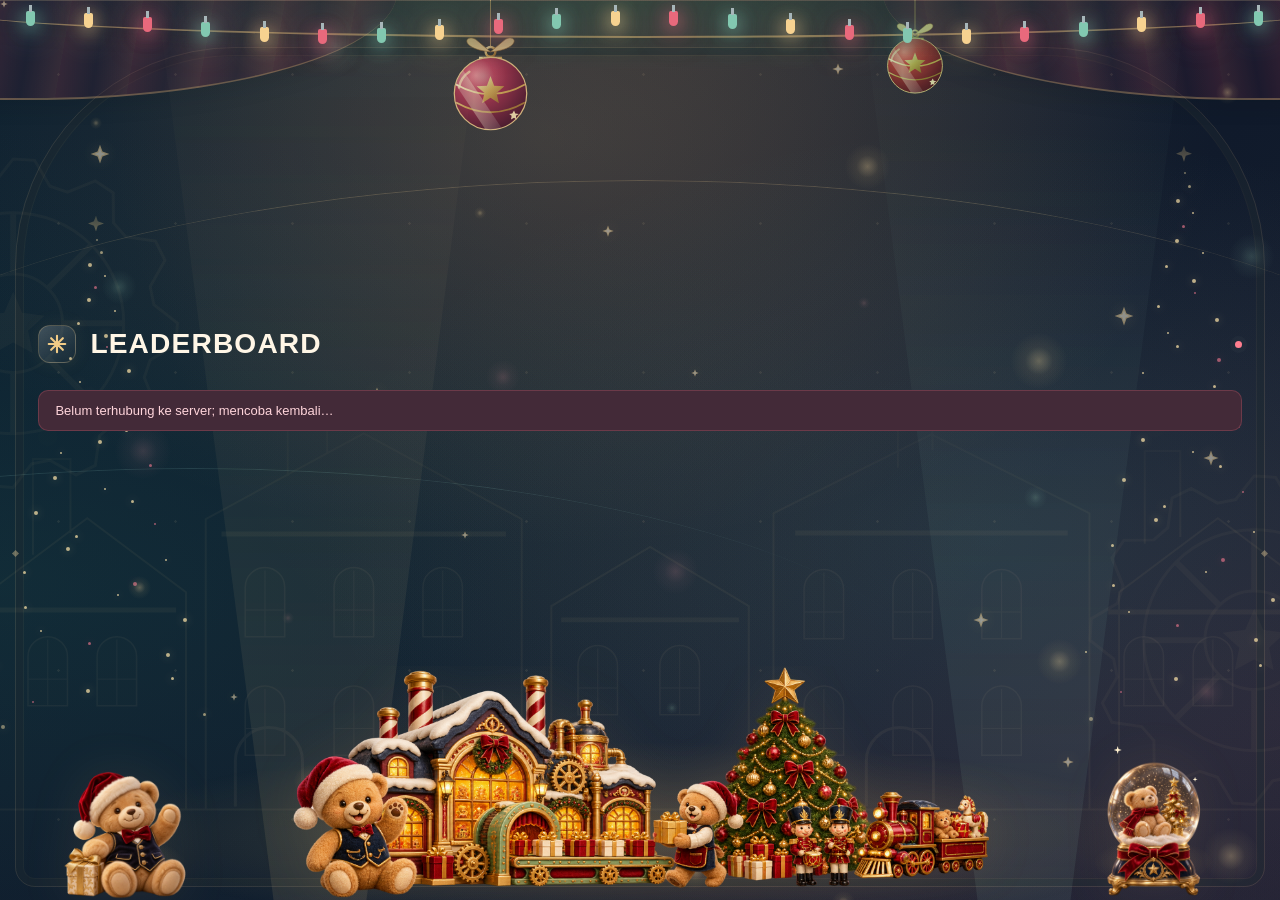
==== commit 0e575a3c: "Replace flat toys with cohesive 3D artwork and refine atmospheric motion" ====
--- a/index.html
+++ b/index.html
@@ -15,8 +15,10 @@
   <div class="velvet-canopy"><i></i><i></i></div>
   <div class="hanging-ornament ornament-one" data-motion-toy="bauble"><img src="/assets/joy-bauble.svg" alt=""></div>
   <div class="hanging-ornament ornament-two" data-motion-toy="bauble"><img src="/assets/joy-bauble.svg" alt=""></div>
-  <div class="winter-tree tree-left" data-motion-toy="tree"><img src="/assets/joy-tree.svg" alt=""></div>
-  <div class="winter-tree tree-right" data-motion-toy="tree"><img src="/assets/joy-tree.svg" alt=""></div>
+  <div class="constellation-tree constellation-left"></div>
+  <div class="constellation-tree constellation-right"></div>
+  <div class="golden-bokeh" id="golden-bokeh"></div>
+  <div class="silk-ribbons"><i></i><i></i><i></i></div>
   <div class="clockwork clockwork-left" data-motion-toy="clockwork"><img src="/assets/joy-clockwork.svg" alt=""></div>
   <div class="clockwork clockwork-right" data-motion-toy="clockwork"><img src="/assets/joy-clockwork.svg" alt=""></div>
   <div class="workshop-skyline" data-motion-toy="workshop"><img src="/assets/joy-workshop.svg" alt=""></div>
@@ -26,10 +28,6 @@
   <div class="winter-snow" id="winter-snow"></div>
   <div class="magic-trails"><i></i><i></i><i></i></div>
   <div class="celebration-layer" id="celebration-layer"></div>
-  <img class="scene-toy scene-moon" src="/assets/joy-moon.svg" alt="">
-  <img class="scene-toy scene-robot" src="/assets/joy-robot.svg" alt="">
-  <img class="scene-toy scene-gift" src="/assets/joy-gift.svg" alt="">
-  <div class="factory-track"><img class="scene-train" src="/assets/joy-train.svg" alt=""></div>
 </div>
 <header class="display-header">
   <div class="display-title"><span class="factory-mark" aria-hidden="true"><svg width="22" height="22" viewBox="0 0 24 24" fill="none"><path d="M12 3v18M3 12h18M5.6 5.6l12.8 12.8m0-12.8L5.6 18.4" stroke="currentColor" stroke-width="2.3" stroke-linecap="round"/></svg></span><h1>LEADERBOARD</h1></div>
@@ -54,7 +52,7 @@
   </div>
 </header>
 <p class="display-alert" id="display-alert" role="status" hidden></p>
-<p id="empty-state" class="empty-state" hidden><img src="/assets/joy-gift.svg" alt="">Belum ada poin</p>
+<p id="empty-state" class="empty-state" hidden><span class="empty-art" data-motion-toy="gifts" aria-hidden="true"></span>Belum ada poin</p>
 <section class="board-grid leaderboard-layout" aria-label="Peringkat poin pelanggan">
   <div class="podium" id="podium" aria-label="Tiga peringkat teratas"></div>
   <div class="table-wrap" hidden><table aria-label="Peringkat 4 sampai 10">
@@ -65,9 +63,8 @@
 <div class="festival-footer" aria-hidden="true">
   <div class="workshop-glow"></div>
   <img class="factory-parade" src="/assets/joy-bear-factory.png" width="2172" height="724" alt="" decoding="async">
-  <div class="workshop-host" data-motion-toy="robot"><img src="/assets/joy-robot.svg" alt=""></div>
-  <div class="workshop-globe" data-motion-toy="globe"><img src="/assets/joy-snowglobe.svg" alt=""></div>
-  <div class="courier-track"><div class="factory-courier" data-motion-toy="train"></div></div>
+  <div class="atelier-piece atelier-bear"><div class="sculpture-halo"></div><div class="toy-figure" data-motion-toy="bear"></div></div>
+  <div class="atelier-piece atelier-globe"><div class="sculpture-halo"></div><div class="toy-figure" data-motion-toy="globe"></div><div class="crystal-glints"><i></i><i></i><i></i></div></div>
 </div>
 <span id="last-update" class="sr-only"></span>
 </main></body></html>
--- a/leaderboard.css
+++ b/leaderboard.css
@@ -46,39 +46,17 @@
 @media(min-width:2600px){.joy-stage{padding-top:150px;padding-bottom:390px}.festival-footer{height:650px}.festival-bulb{width:14px;height:23px}.festival-garland{height:90px}.rank-medal{width:95px;height:86px;top:-45px}.festival-star{filter:drop-shadow(0 0 12px #f8d78c66)}}
 @media(prefers-reduced-motion:reduce){.festival-confetti{display:none}*,*:before,*:after{animation:none!important;scroll-behavior:auto!important}}
 
-/* Articulated toy parts share the document motion controls. */
-.avatar .articulated-toy,.factory-courier .articulated-toy{display:block;width:100%;height:100%;overflow:visible;pointer-events:none}
-.first .articulated-toy{animation:mascot-hover 5s ease-in-out infinite}
-.robot-wave{transform-box:fill-box;transform-origin:10% 90%;animation:robot-greeting 5.8s ease-in-out infinite}
-.robot-eyes{transform-box:fill-box;transform-origin:center;animation:robot-blink 6.2s ease-in-out infinite}
-.robot-beacon{animation:beacon-glow 3.8s ease-in-out infinite}.robot-heart{transform-box:fill-box;transform-origin:center;animation:heart-mechanism 4s ease-in-out infinite}
-.train-wheel{transform-box:fill-box;transform-origin:center;animation:wheel-roll 2s linear infinite}
-.train-rod{animation:coupling-rod 1s linear infinite}.train-steam{transform-box:fill-box;transform-origin:center;animation:steam-release 2.5s ease-out infinite}.train-steam-two{animation-delay:-1.25s}
-.gift-lid{transform-box:view-box;transform-origin:75px 78px;animation:gift-surprise 7s ease-in-out infinite}.gift-star{animation:beacon-glow 3.3s ease-in-out infinite}
-.courier-track{position:absolute;left:0;right:0;bottom:0;height:clamp(55px,8vw,125px);overflow:hidden;pointer-events:none}.factory-courier{position:absolute;bottom:1px;left:0;width:clamp(130px,15vw,240px);height:100%;filter:drop-shadow(0 5px 6px #0003);animation:courier-delivery 24s linear infinite;opacity:.85}
+/* Public presentation sequences. */
 .motion-beams{position:absolute;inset:0;overflow:hidden;pointer-events:none}.motion-beams i{position:absolute;bottom:-30%;left:10%;height:155%;width:25%;background:linear-gradient(0deg,#f5d39713,transparent 85%);clip-path:polygon(47% 100%,53% 100%,100% 0,0 0);transform-origin:50% 100%;animation:ambient-spotlight 26s ease-in-out infinite;filter:blur(10px)}.motion-beams i:nth-child(2){left:65%;background:linear-gradient(0deg,#a0dcc814,transparent 85%);animation-delay:-13s}
 body[data-sequence=intro] .winner{animation:podium-intro .85s cubic-bezier(.2,.8,.2,1) both;animation-delay:calc(var(--entry-order,0)*.15s)}
 body[data-sequence=intro] tbody tr{animation:row-intro .65s ease-out both;animation-delay:calc(.35s + var(--row-order,0)*.06s)}
 body[data-sequence=intro] .rank-medal img{animation:crown-coronation 1.25s .25s cubic-bezier(.2,.8,.2,1) both}
 body[data-sequence=points] .updated .score-value,body[data-sequence=points] tr.updated .table-score{display:inline-block;animation:score-ticket .7s cubic-bezier(.2,.8,.2,1) both}
-body[data-sequence=points] .updated .robot-wave{animation:robot-applause 1.4s ease-in-out}
 body[data-sequence=champion] .winner.first{animation:champion-podium 3.4s ease-out}
 body[data-sequence=champion] .rank-medal img{animation:crown-coronation 1.35s cubic-bezier(.2,.8,.2,1) both}
-body[data-sequence=champion] .first .robot-wave{animation:robot-applause 1.4s ease-in-out 2}
 body[data-sequence=champion] .motion-beams i{animation:award-spotlight 3.4s ease-in-out both;filter:blur(6px);background:linear-gradient(0deg,#f5d39730,transparent 90%)}
 body[data-sequence=champion] .motion-beams i:nth-child(2){animation-direction:reverse}
 body.motion-hidden *,body.motion-hidden *:after{animation-play-state:paused!important}
-@keyframes mascot-hover{0%,100%{translate:0 0;rotate:-2deg}50%{translate:0 -5px;rotate:2deg}}
-@keyframes robot-greeting{0%,45%,100%{rotate:0deg}55%{rotate:20deg}63%{rotate:-12deg}71%{rotate:18deg}79%{rotate:-8deg}87%{rotate:0deg}}
-@keyframes robot-applause{0%,100%{rotate:0deg}20%,60%{rotate:25deg}40%,80%{rotate:-15deg}}
-@keyframes robot-blink{0%,40%,45%,100%{scale:1 1}42%{scale:1 .14}}
-@keyframes beacon-glow{0%,100%{opacity:.65}50%{opacity:1;filter:drop-shadow(0 0 3px #f3cf87aa)}}
-@keyframes heart-mechanism{0%,100%{scale:1;rotate:0deg}50%{scale:1.06;rotate:7deg}}
-@keyframes wheel-roll{to{rotate:360deg}}
-@keyframes coupling-rod{0%,100%{translate:0 0}25%{translate:0 -1.5px}75%{translate:0 1.5px}}
-@keyframes steam-release{0%{translate:0 4px;scale:.6;opacity:0}20%{opacity:.6}100%{translate:7px -14px;scale:1.4;opacity:0}}
-@keyframes gift-surprise{0%,45%,85%,100%{rotate:0deg;translate:0 0}52%,66%{rotate:-10deg;translate:0 -11px}59%,73%{rotate:6deg;translate:0 -5px}}
-@keyframes courier-delivery{from{transform:translateX(-280px)}to{transform:translateX(calc(100vw + 280px))}}
 @keyframes ambient-spotlight{0%,100%{rotate:-20deg;opacity:.45}50%{rotate:20deg;opacity:.8}}
 @keyframes award-spotlight{0%{rotate:-28deg;opacity:.2}40%{rotate:17deg;opacity:1}100%{rotate:0deg;opacity:.35}}
 @keyframes podium-intro{from{translate:0 12px;scale:.985}to{translate:0 0;scale:1}}
@@ -86,6 +64,5 @@
 @keyframes crown-coronation{0%{translate:0 -15px;rotate:-18deg;scale:.8}55%{translate:0 3px;rotate:7deg;scale:1.08}80%{translate:0 -2px;rotate:-3deg;scale:.98}100%{translate:0 0;rotate:0deg;scale:1}}
 @keyframes score-ticket{0%{translate:0 -5px;scale:1.04}50%{translate:0 2px;scale:1.02}100%{translate:0 0;scale:1}}
 @keyframes champion-podium{0%,100%{box-shadow:0 18px 65px #e5b86c22}22%{box-shadow:0 0 0 4px #ffe6a266,0 0 80px #e6c27855}65%{box-shadow:0 0 0 2px #ffe6a244,0 0 45px #e6c27833}}
-@media(min-width:2600px){.courier-track{height:190px}.factory-courier{width:340px}}
-@media(max-width:600px){.motion-beams i{width:40%;opacity:.4}.courier-track{height:55px}.factory-courier{width:130px}}
+@media(max-width:600px){.motion-beams i{width:40%;opacity:.4}}
 @media(prefers-reduced-motion:reduce){*,*:before,*:after{animation:none!important;scroll-behavior:auto!important}}
--- a/christmas.css
+++ b/christmas.css
@@ -1,42 +1,47 @@
-/* The Christmas window surrounds the scoreboard; all scenery stays behind it. */
-.night-scene{background:radial-gradient(ellipse at 50% -10%,#6d514a70,transparent 62%),radial-gradient(ellipse at 0% 60%,#1a655b45,transparent 55%),radial-gradient(ellipse at 100% 80%,#66233c55,transparent 55%),linear-gradient(145deg,#0b2030,#101a2b 55%,#192333)}
-.night-scene:after{background-image:radial-gradient(circle,#f4d7a177 1px,transparent 1.5px);background-size:87px 119px;opacity:.28}
-.night-scene [data-motion-toy] img,.night-scene .articulated-toy,.workshop-host .articulated-toy,.workshop-globe .articulated-toy{display:block;width:100%;height:100%;overflow:visible;pointer-events:none}
+/* Cohesive Christmas atelier: atmospheric scenery behind opaque score panels. */
+.night-scene{background:radial-gradient(ellipse at 50% -15%,#8d62494a,transparent 62%),radial-gradient(ellipse at 0 65%,#1d5b5740,transparent 55%),radial-gradient(ellipse at 100% 80%,#57283d50,transparent 55%),linear-gradient(145deg,#0b2030,#101a2b 55%,#192333)}
+.night-scene:after{background-image:radial-gradient(circle,#f4d7a166 1px,transparent 1.5px);background-size:117px 149px;opacity:.2}
+.night-scene [data-motion-toy] img,.night-scene .articulated-toy{display:block;width:100%;height:100%;overflow:visible;pointer-events:none}
 .palace-frame{position:absolute;inset:47px 15px 13px;border:1px solid #e8c58b22;border-radius:220px 220px 20px 20px;box-shadow:inset 0 0 0 7px #0d1d2c66,inset 0 0 0 8px #dcb66f0f;pointer-events:none}
 .palace-frame:before,.palace-frame:after{content:'';position:absolute;top:60%;width:5px;height:5px;background:#eed39a;rotate:45deg;opacity:.4}.palace-frame:before{left:-3px}.palace-frame:after{right:-3px}
-.winter-aurora{position:absolute;inset:0;overflow:hidden;pointer-events:none}.winter-aurora i{position:absolute;top:-35%;left:-15%;width:115%;height:100%;background:radial-gradient(ellipse,#ddc28316,transparent 65%);border-radius:50%;animation:aurora-ribbon 22s ease-in-out infinite;transform-origin:50% 0}.winter-aurora i:nth-child(2){left:20%;top:10%;background:radial-gradient(ellipse,#4cbeae18,transparent 65%);animation-duration:31s;animation-delay:-12s}
-.velvet-canopy{position:absolute;top:0;left:0;right:0;height:125px;overflow:hidden;opacity:.85}.velvet-canopy i{position:absolute;top:-35px;left:-5%;width:36%;height:135px;background:repeating-linear-gradient(100deg,#772d4270 0,#351a3270 35px,#8b3d4960 70px);border-bottom:2px solid #d5b07177;border-radius:0 0 80% 0;box-shadow:0 8px 25px #0002}.velvet-canopy i:nth-child(2){left:auto;right:-5%;scale:-1 1}
+.winter-aurora{position:absolute;inset:0;overflow:hidden;pointer-events:none}.winter-aurora i{position:absolute;top:-35%;left:-15%;width:115%;height:100%;background:radial-gradient(ellipse,#e2b87c24,transparent 65%);border-radius:50%;animation:aurora-ribbon 22s ease-in-out infinite;transform-origin:50% 0}.winter-aurora i:nth-child(2){left:20%;top:10%;background:radial-gradient(ellipse,#4cbeae20,transparent 65%);animation-duration:31s;animation-delay:-12s}
+.velvet-canopy{position:absolute;top:0;left:0;right:0;height:125px;overflow:hidden;opacity:.75}.velvet-canopy i{position:absolute;top:-35px;left:-5%;width:36%;height:135px;background:repeating-linear-gradient(100deg,#772d4270 0,#351a3270 35px,#8b3d4960 70px);border-bottom:2px solid #d5b07177;border-radius:0 0 80% 0;box-shadow:0 8px 25px #0002}.velvet-canopy i:nth-child(2){left:auto;right:-5%;scale:-1 1}
 .festival-garland{height:76px;background:radial-gradient(ellipse at 50% 0%,#284b3e80,transparent 66%)}.festival-garland:before{border-bottom-color:#d9b57580;border-bottom-width:2px;box-shadow:0 8px 18px #081b1b20}.festival-bulb{box-shadow:0 3px 18px currentColor,0 5px 35px currentColor}
 .hanging-ornament{position:absolute;top:-23px;width:85px;height:160px;transform-origin:50% 0;animation:ornament-swing 8s ease-in-out infinite;opacity:.85}.ornament-one{left:35%}.ornament-two{right:26%;width:64px;height:122px;animation-duration:10.5s;animation-delay:-4s;filter:hue-rotate(20deg)}.bauble-sheen{animation:bauble-polish 7s ease-in-out infinite}
-.winter-tree{position:absolute;width:clamp(170px,20vw,380px);height:min(78vh,800px);bottom:5%;opacity:.54;filter:drop-shadow(0 0 30px #b99d5215)}.tree-left{left:clamp(-100px,-5vw,-35px);rotate:-5deg}.tree-right{right:clamp(-100px,-4vw,-25px);rotate:4deg}.tree-lights{animation:tree-illuminate 4.5s ease-in-out infinite}.tree-lights-1{animation-delay:-2.25s}.tree-star{transform-box:fill-box;transform-origin:center;animation:tree-star-glow 6s ease-in-out infinite}
-.clockwork{position:absolute;width:clamp(240px,28vw,600px);height:clamp(240px,28vw,600px);opacity:.085;animation:factory-gear 65s linear infinite}.clockwork-left{top:16%;left:-13%}.clockwork-right{bottom:9%;right:-12%;animation-duration:80s;animation-direction:reverse}
-.workshop-skyline{position:absolute;left:-4%;right:-4%;bottom:3%;height:58%;opacity:.15;mask-image:linear-gradient(transparent,#000 35%)}.workshop-window{animation:workshop-lamplight 9s ease-in-out infinite}.window-1{animation-delay:-3s}.window-2{animation-delay:-6s}.workshop-steam{animation:workshop-steam-rise 8s ease-out infinite;transform-origin:center}
+.clockwork{position:absolute;width:clamp(240px,28vw,600px);height:clamp(240px,28vw,600px);opacity:.035;animation:factory-gear 80s linear infinite}.clockwork-left{top:16%;left:-13%}.clockwork-right{bottom:9%;right:-12%;animation-duration:95s;animation-direction:reverse}
+.workshop-skyline{position:absolute;left:-4%;right:-4%;bottom:3%;height:58%;opacity:.055;mask-image:linear-gradient(transparent,#000 35%)}.workshop-window{animation:workshop-lamplight 9s ease-in-out infinite}.window-1{animation-delay:-3s}.window-2{animation-delay:-6s}.workshop-steam{animation:workshop-steam-rise 8s ease-out infinite;transform-origin:center}
+/* Soft bokeh and tiny points create depth instead of large flat drawings. */
+.golden-bokeh{position:absolute;inset:0;overflow:hidden;pointer-events:none}.bokeh-light{position:absolute;left:var(--x);top:var(--y);width:var(--size);height:var(--size);border-radius:50%;background:radial-gradient(circle,#f4d39550,#debd7c14 35%,transparent 72%);animation:bokeh-drift var(--duration) var(--delay) ease-in-out infinite}.bokeh-light:nth-child(3n){background:radial-gradient(circle,#c07d8538,#c07d8510 35%,transparent 72%)}.bokeh-light:nth-child(4n){background:radial-gradient(circle,#99cdb233,#99cdb210 35%,transparent 72%)}
+.constellation-tree{position:absolute;bottom:13%;width:clamp(180px,19vw,360px);height:65%;pointer-events:none;opacity:.72;mask-image:linear-gradient(transparent,#000 12%,#000 85%,transparent)}.constellation-left{left:-2%}.constellation-right{right:-2%;height:73%}.constellation-tree:before{content:'';position:absolute;left:calc(50% - 8px);top:3%;width:16px;height:16px;background:#f6d48c;clip-path:polygon(50% 0,61% 35%,100% 50%,61% 63%,50% 100%,37% 63%,0 50%,37% 35%);animation:constellation-glow 5s ease-in-out infinite}.constellation-light{position:absolute;left:var(--x);top:var(--y);width:var(--size);height:var(--size);border-radius:50%;background:#ffe5aa;box-shadow:0 0 8px #ffe2a588;animation:constellation-glow 5s var(--delay) ease-in-out infinite}.constellation-light:nth-child(5n){background:#d66e83;box-shadow:0 0 8px #d66e8366}
+.silk-ribbons{position:absolute;inset:0;overflow:hidden;pointer-events:none}.silk-ribbons i{position:absolute;width:140%;height:70%;left:-20%;top:20%;border-top:1px solid #e8c78b35;border-radius:50%;box-shadow:0 -8px 35px #d1b06b08;animation:silk-procession 24s ease-in-out infinite;mask-image:linear-gradient(90deg,transparent,#000 30%,#000 70%,transparent)}.silk-ribbons i:nth-child(2){top:52%;left:-45%;width:120%;height:55%;animation-delay:-9s;animation-duration:31s;border-color:#86bcb82b}.silk-ribbons i:nth-child(3){top:-22%;left:25%;width:115%;height:95%;animation-delay:-17s;animation-duration:35s;border-color:#e8c78b20}
 .winter-snow{position:absolute;inset:0;overflow:hidden;pointer-events:none}.snowflake{position:absolute;top:-24px;left:var(--x);width:var(--size);height:var(--size);border-radius:50%;background:#ffedcc;opacity:.45;animation:snow-through-night var(--duration) var(--delay) linear infinite}.snowflake:nth-child(3n){background:#fff;opacity:.3}.snowflake-crystal{background:transparent!important;width:12px;height:12px;opacity:.5}.snowflake-crystal:before,.snowflake-crystal:after{content:'';position:absolute;top:5px;left:0;width:11px;height:1px;background:#fff0c9;box-shadow:0 0 4px #fff1ca55;rotate:45deg}.snowflake-crystal:after{rotate:-45deg}
 .magic-trails{position:absolute;inset:0;overflow:hidden;pointer-events:none}.magic-trails i{position:absolute;top:24%;left:-100px;width:100px;height:1px;background:linear-gradient(90deg,transparent,#f0d79caa);transform:rotate(-15deg);animation:workshop-wish 19s linear infinite;opacity:0}.magic-trails i:after{content:'';position:absolute;right:0;top:-2px;width:5px;height:5px;border-radius:50%;background:#ffe5ab;box-shadow:0 0 9px #ffe6aa}.magic-trails i:nth-child(2){top:57%;animation-delay:-7s;animation-duration:27s}.magic-trails i:nth-child(3){top:84%;animation-delay:-12s;animation-duration:23s}
-.scene-moon{display:none}.motion-beams i{background:linear-gradient(0deg,#f5d3971f,transparent 90%);width:30%}.motion-beams i:nth-child(2){background:linear-gradient(0deg,#a0dcc81c,transparent 90%)}
-.festival-footer{overflow:hidden;animation:factory-breathe 12s ease-in-out infinite}.factory-parade{position:relative;z-index:1}.workshop-glow{position:absolute;left:6%;right:6%;bottom:-15%;height:85%;background:radial-gradient(ellipse,#edbd6440,transparent 68%);animation:hearth-glow 8s ease-in-out infinite}.workshop-host{position:absolute;z-index:2;left:6%;bottom:9%;width:clamp(48px,5.5vw,105px);height:clamp(60px,7vw,130px);animation:workshop-host-sway 7s ease-in-out infinite;filter:drop-shadow(0 6px 8px #0003)}.workshop-globe{position:absolute;z-index:2;right:6%;bottom:3%;width:clamp(70px,8vw,150px);height:clamp(85px,10vw,180px);animation:globe-enchantment 8s ease-in-out infinite;filter:drop-shadow(0 0 12px #eac88f25)}.globe-bear{transform-box:fill-box;transform-origin:center bottom;animation:globe-bear-rock 6s ease-in-out infinite}.globe-snow{animation:globe-snowfall 5s linear infinite}.courier-track{z-index:3}
-.bear-paw{transform-box:fill-box;transform-origin:12% 88%;animation:bear-welcome 5s ease-in-out infinite}.bear-eyes{transform-box:fill-box;transform-origin:center;animation:bear-blink 6s ease-in-out infinite}.bear-head{transform-box:fill-box;transform-origin:50% 85%;animation:bear-curiosity 8s ease-in-out infinite}.bear-spark{animation:tree-illuminate 3s ease-in-out infinite}
-body[data-sequence=intro] .first .bear-paw,body[data-sequence=points] .updated .bear-paw{animation:bear-cheer 1.4s ease-in-out 1}body[data-sequence=champion] .first .bear-paw{animation:bear-cheer 1.4s ease-in-out 2}body[data-sequence=champion] .tree-lights{animation:tree-illuminate 1.4s ease-in-out 3}body[data-sequence=champion] .workshop-glow{animation:hearth-glow 1.7s ease-in-out 2}
+.motion-beams i{background:linear-gradient(0deg,#f5d3971f,transparent 90%);width:30%}.motion-beams i:nth-child(2){background:linear-gradient(0deg,#a0dcc81c,transparent 90%)}
+/* All foreground toy sculptures share the same plush/metal/glass art direction. */
+.festival-footer{height:clamp(150px,26vh,350px);overflow:hidden;animation:none}.factory-parade{position:relative;z-index:1}.workshop-glow{position:absolute;left:6%;right:6%;bottom:-15%;height:85%;background:radial-gradient(ellipse,#edbd6435,transparent 68%);animation:hearth-glow 8s ease-in-out infinite}
+.atelier-piece{position:absolute;z-index:2;bottom:0;width:clamp(105px,11vw,220px);height:94%;pointer-events:none}.atelier-bear{left:4.3%}.atelier-globe{right:4.3%}.toy-figure{position:relative;width:100%;height:100%;display:grid;place-items:center}.premium-figure{display:block;width:100%;height:100%;object-fit:contain;pointer-events:none;transform-origin:50% 88%;filter:drop-shadow(0 7px 7px #0002)}.toy-figure>.premium-figure{object-position:center bottom}
+[data-motion-toy=bear]>.premium-figure{animation:plush-sway 8s ease-in-out infinite}[data-motion-toy=globe]>.premium-figure{animation:crystal-poise 10s ease-in-out infinite}[data-motion-toy=gifts]>.premium-figure{animation:gift-poise 11s ease-in-out infinite}.avatar .premium-figure{width:128%;height:128%;max-width:none;animation-delay:-2s}.first .avatar .premium-figure{animation:plush-sway 8s ease-in-out infinite}.figure-pending{display:block;width:16px;height:16px;background:#e8ca8f66;clip-path:polygon(50% 0,60% 38%,100% 50%,60% 62%,50% 100%,38% 62%,0 50%,38% 38%)}
+.sculpture-halo{position:absolute;bottom:6%;left:5%;right:5%;height:22%;border-radius:50%;background:radial-gradient(ellipse,#e4bb6f30,transparent 68%);animation:hearth-glow 8s ease-in-out infinite}.crystal-glints{position:absolute;inset:0;pointer-events:none}.crystal-glints i{position:absolute;top:30%;left:21%;width:8px;height:8px;background:#fff0ce;clip-path:polygon(50% 0,60% 38%,100% 50%,60% 62%,50% 100%,38% 62%,0 50%,38% 38%);animation:glass-glint 7s ease-in-out infinite}.crystal-glints i:nth-child(2){top:44%;left:77%;width:5px;height:5px;animation-delay:-2s}.crystal-glints i:nth-child(3){top:65%;left:43%;width:4px;height:4px;animation-delay:-4s}.empty-art{display:block;width:100px;height:100px;margin:0 auto 24px}.empty-art .premium-figure{width:100%;height:100%}
+body[data-sequence=intro] .first .premium-figure,body[data-sequence=points] .updated .premium-figure{animation:sculpture-bow 1.4s ease-in-out 1}body[data-sequence=champion] .first .premium-figure{animation:sculpture-bow 1.7s ease-in-out 2}body[data-sequence=champion] .constellation-light{animation:constellation-glow 1.7s var(--delay) ease-in-out 2}body[data-sequence=champion] .workshop-glow{animation:hearth-glow 1.7s ease-in-out 2}
 @keyframes aurora-ribbon{0%,100%{transform:translate3d(-6%,0,0) rotate(-12deg);opacity:.5}50%{transform:translate3d(8%,6%,0) rotate(12deg);opacity:1}}
 @keyframes ornament-swing{0%,100%{rotate:-5deg}50%{rotate:5deg}}
 @keyframes bauble-polish{0%,50%{translate:-30px 0;opacity:0}65%{opacity:1}85%,100%{translate:140px 0;opacity:0}}
-@keyframes tree-illuminate{0%,100%{opacity:.4}50%{opacity:1;filter:drop-shadow(0 0 5px #ffe5ab99)}}
-@keyframes tree-star-glow{0%,100%{scale:.97;filter:drop-shadow(0 0 5px #eec87f44)}50%{scale:1.05;filter:drop-shadow(0 0 12px #ffdc93bb)}}
 @keyframes factory-gear{to{rotate:360deg}}
 @keyframes workshop-lamplight{0%,100%{opacity:.45}50%{opacity:1}}
 @keyframes workshop-steam-rise{0%{translate:0 8px;opacity:0}25%{opacity:.5}100%{translate:20px -35px;opacity:0}}
+@keyframes bokeh-drift{0%,100%{translate:-10px 28px;scale:.75;opacity:.3}50%{translate:20px -45px;scale:1.1;opacity:.8}}
+@keyframes constellation-glow{0%,100%{opacity:.25;scale:.7}50%{opacity:.85;scale:1.1}}
+@keyframes silk-procession{0%,100%{transform:translate3d(0,0,0) rotate(-9deg);opacity:.3}50%{transform:translate3d(4%,-6%,0) rotate(8deg);opacity:.7}}
 @keyframes snow-through-night{from{transform:translate3d(0,-20px,0) rotate(0)}to{transform:translate3d(var(--drift),calc(100vh + 65px),0) rotate(180deg)}}
 @keyframes workshop-wish{0%,68%{opacity:0;translate:0 0}70%{opacity:.65}81%,100%{opacity:0;translate:calc(100vw + 150px) -85px}}
 @keyframes hearth-glow{0%,100%{opacity:.45;scale:.95}50%{opacity:.9;scale:1.04}}
-@keyframes workshop-host-sway{0%,100%{rotate:-4deg;translate:0 0}50%{rotate:4deg;translate:0 -4px}}
-@keyframes globe-enchantment{0%,100%{translate:0 0;rotate:-2deg}50%{translate:0 -5px;rotate:2deg}}
-@keyframes globe-bear-rock{0%,100%{rotate:-5deg}50%{rotate:5deg}}
-@keyframes globe-snowfall{from{translate:0 -10px;opacity:0}20%,70%{opacity:.8}to{translate:6px 27px;opacity:0}}
-@keyframes bear-welcome{0%,35%,100%{rotate:0deg}45%,65%{rotate:15deg}55%,75%{rotate:-12deg}85%{rotate:0deg}}
-@keyframes bear-cheer{0%,100%{rotate:0deg}20%,60%{rotate:22deg}40%,80%{rotate:-16deg}}
-@keyframes bear-blink{0%,50%,55%,100%{scale:1 1}52%{scale:1 .12}}
-@keyframes bear-curiosity{0%,30%,100%{rotate:0deg}50%{rotate:-5deg}70%{rotate:3deg}}
-@media(min-width:2600px){.palace-frame{inset:75px 30px 25px;border-radius:380px 380px 35px 35px}.hanging-ornament{width:135px;height:255px;top:-20px}.ornament-two{width:105px;height:200px}.velvet-canopy{height:195px}.velvet-canopy i{height:205px}.winter-tree{width:600px;height:1400px}.workshop-host{width:160px;height:195px}.workshop-globe{width:220px;height:265px}.snowflake-crystal{width:18px;height:18px}}
-@media(max-width:1100px){.winter-tree{opacity:.4;width:230px;height:65vh}.tree-left{left:-110px}.tree-right{right:-110px}.workshop-skyline{height:40%;bottom:3%}.workshop-host{left:2%;bottom:4%}.workshop-globe{right:2%;bottom:0}.hanging-ornament{left:45%;width:65px;height:125px}.ornament-two{left:auto;right:15%;width:52px;height:100px}}
-@media(max-width:600px){.palace-frame{inset:37px 6px 9px;border-radius:90px 90px 12px 12px}.velvet-canopy{height:65px}.velvet-canopy i{height:89px;width:40%}.hanging-ornament{left:auto;right:13%;top:-34px;width:50px;height:105px;opacity:.65}.ornament-two,.tree-left,.clockwork-right,.winter-aurora i:nth-child(2),.magic-trails i:nth-child(3),.snowflake:nth-child(even){display:none}.tree-right{right:-85px;bottom:10%;width:170px;height:400px;opacity:.36}.clockwork-left{left:-150px;top:24%;width:300px;height:300px}.snowflake-crystal{width:8px;height:8px}.workshop-skyline{height:40%;bottom:6%;opacity:.11}.workshop-host{width:40px;height:50px;left:3%;bottom:2%}.workshop-globe{width:56px;height:69px;right:2%;bottom:0}.workshop-glow{height:100%;left:-10%;right:-10%}.festival-garland{height:53px}}
-@media(prefers-reduced-motion:reduce){.winter-snow,.magic-trails{display:none}*,*:before,*:after{animation:none!important;scroll-behavior:auto!important}}
+@keyframes plush-sway{0%,100%{transform:translateY(0) rotate(-1.3deg)}50%{transform:translateY(-3px) rotate(1.3deg)}}
+@keyframes crystal-poise{0%,100%{transform:translateY(0) rotate(-.7deg)}50%{transform:translateY(-2px) rotate(.7deg)}}
+@keyframes gift-poise{0%,100%{transform:translateY(0)}50%{transform:translateY(-2px)}}
+@keyframes glass-glint{0%,40%,100%{opacity:0;scale:.4}55%{opacity:.8;scale:1.15}70%{opacity:0;scale:.6}}
+@keyframes sculpture-bow{0%,100%{transform:translateY(0) rotate(0)}30%{transform:translateY(-3px) rotate(-3deg)}65%{transform:translateY(-1px) rotate(2deg)}}
+@media(min-width:2600px){.festival-footer{height:min(27vh,620px)}.palace-frame{inset:75px 30px 25px;border-radius:380px 380px 35px 35px}.hanging-ornament{width:135px;height:255px;top:-20px}.ornament-two{width:105px;height:200px}.velvet-canopy{height:195px}.velvet-canopy i{height:205px}.atelier-piece{width:350px}.constellation-tree{width:570px}.bokeh-light{width:calc(var(--size)*1.6);height:calc(var(--size)*1.6)}}
+@media(min-width:1101px) and (max-height:800px){.festival-footer{height:20vh}}
+@media(max-width:1100px){.festival-footer{height:150px}.atelier-piece{display:none}.workshop-skyline{height:40%;bottom:3%}.hanging-ornament{left:45%;width:65px;height:125px}.ornament-two{left:auto;right:15%;width:52px;height:100px}.constellation-tree{width:220px}.constellation-left{left:-14%}.constellation-right{right:-14%}}
+@media(max-width:600px){.festival-footer{height:125px}.palace-frame{inset:37px 6px 9px;border-radius:90px 90px 12px 12px}.velvet-canopy{height:65px}.velvet-canopy i{height:89px;width:40%}.hanging-ornament{left:auto;right:13%;top:-34px;width:50px;height:105px;opacity:.65}.ornament-two,.constellation-left,.clockwork-right,.winter-aurora i:nth-child(2),.magic-trails i:nth-child(3),.snowflake:nth-child(even),.bokeh-light:nth-child(even),.silk-ribbons i:nth-child(3){display:none}.constellation-right{right:-90px;bottom:12%;height:400px;width:190px;opacity:.5}.constellation-light:nth-child(even){display:none}.clockwork-left{left:-150px;top:24%;width:300px;height:300px}.snowflake-crystal{width:8px;height:8px}.workshop-skyline{height:40%;bottom:6%;opacity:.04}.workshop-glow{height:100%;left:-10%;right:-10%}.festival-garland{height:53px}}
+@media(prefers-reduced-motion:reduce){.winter-snow,.magic-trails,.golden-bokeh,.crystal-glints{display:none}*,*:before,*:after{animation:none!important;scroll-behavior:auto!important}}
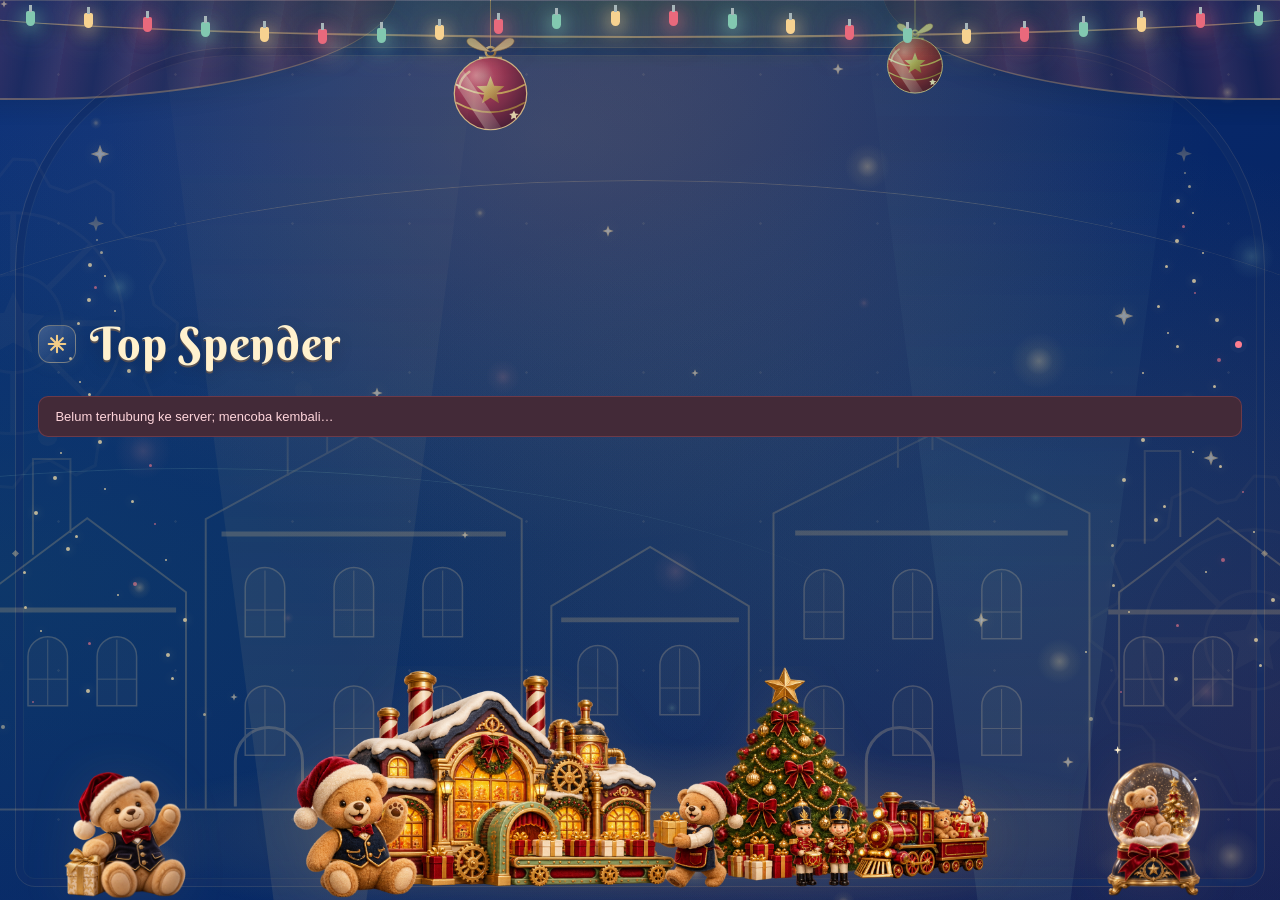
==== commit c487317e: "Brand Top Spender with local display font and requested navy palette" ====
--- a/index.html
+++ b/index.html
@@ -1,8 +1,9 @@
 <!doctype html>
 <html lang="id"><head>
 <meta charset="utf-8"><meta name="viewport" content="width=device-width,initial-scale=1">
-<meta name="theme-color" content="#0c182b"><meta name="display-version" content="__DISPLAY_VERSION__">
-<title>Leaderboard · Joy Factory Through The Night</title>
+<meta name="theme-color" content="#072768"><meta name="display-version" content="__DISPLAY_VERSION__">
+<title>Top Spender · Joy Factory Through The Night</title>
+<link rel="preload" href="/assets/fonts/BerkshireSwash-Regular.ttf" as="font" type="font/ttf" crossorigin>
 <link rel="stylesheet" href="/leaderboard.css?v=__DISPLAY_VERSION__">
 <link rel="stylesheet" href="/christmas.css?v=__DISPLAY_VERSION__">
 <script src="/motion.js?v=__DISPLAY_VERSION__" defer></script>
@@ -30,7 +31,7 @@
   <div class="celebration-layer" id="celebration-layer"></div>
 </div>
 <header class="display-header">
-  <div class="display-title"><span class="factory-mark" aria-hidden="true"><svg width="22" height="22" viewBox="0 0 24 24" fill="none"><path d="M12 3v18M3 12h18M5.6 5.6l12.8 12.8m0-12.8L5.6 18.4" stroke="currentColor" stroke-width="2.3" stroke-linecap="round"/></svg></span><h1>LEADERBOARD</h1></div>
+  <div class="display-title"><span class="factory-mark" aria-hidden="true"><svg width="22" height="22" viewBox="0 0 24 24" fill="none"><path d="M12 3v18M3 12h18M5.6 5.6l12.8 12.8m0-12.8L5.6 18.4" stroke="currentColor" stroke-width="2.3" stroke-linecap="round"/></svg></span><h1>Top Spender</h1></div>
   <div class="header-end">
     <section class="countdown" id="collection-timer" aria-label="Sisa waktu pengumpulan struk" hidden>
       <span id="timer-title" class="sr-only">Sisa waktu pengumpulan struk</span>
--- a/christmas.css
+++ b/christmas.css
@@ -1,15 +1,20 @@
+/* Local display font and the event's requested navy. */
+@font-face{font-family:'Berkshire Swash';src:url('/assets/fonts/BerkshireSwash-Regular.ttf') format('truetype');font-weight:400;font-style:normal;font-display:swap}
+:root{--night:#072768;--brand-navy:#072768}
+.display-title h1{font-family:'Berkshire Swash',Georgia,serif;font-size:clamp(30px,3.6vw,58px);font-weight:400;line-height:1.08;letter-spacing:.015em;color:#fff1ce;text-shadow:0 2px 0 #9e6d3c80,0 5px 18px #0003;white-space:nowrap}
+.winner{background:linear-gradient(155deg,#164281,#082968 75%)}.winner.first{color:var(--brand-navy)}.table-wrap{background:#06235e;border-color:#bcd0ff20}.factory-mark{border-color:#f2cc8760}
 /* Cohesive Christmas atelier: atmospheric scenery behind opaque score panels. */
-.night-scene{background:radial-gradient(ellipse at 50% -15%,#8d62494a,transparent 62%),radial-gradient(ellipse at 0 65%,#1d5b5740,transparent 55%),radial-gradient(ellipse at 100% 80%,#57283d50,transparent 55%),linear-gradient(145deg,#0b2030,#101a2b 55%,#192333)}
+.night-scene{background:radial-gradient(ellipse at 50% -15%,#8d62494a,transparent 62%),radial-gradient(ellipse at 0 65%,#1d5b5740,transparent 55%),radial-gradient(ellipse at 100% 80%,#57283d50,transparent 55%),linear-gradient(145deg,#0a317b,#072768 55%,#06205b)}
 .night-scene:after{background-image:radial-gradient(circle,#f4d7a166 1px,transparent 1.5px);background-size:117px 149px;opacity:.2}
 .night-scene [data-motion-toy] img,.night-scene .articulated-toy{display:block;width:100%;height:100%;overflow:visible;pointer-events:none}
-.palace-frame{position:absolute;inset:47px 15px 13px;border:1px solid #e8c58b22;border-radius:220px 220px 20px 20px;box-shadow:inset 0 0 0 7px #0d1d2c66,inset 0 0 0 8px #dcb66f0f;pointer-events:none}
+.palace-frame{position:absolute;inset:47px 15px 13px;border:1px solid #e8c58b22;border-radius:220px 220px 20px 20px;box-shadow:inset 0 0 0 7px #07276888,inset 0 0 0 8px #dcb66f0f;pointer-events:none}
 .palace-frame:before,.palace-frame:after{content:'';position:absolute;top:60%;width:5px;height:5px;background:#eed39a;rotate:45deg;opacity:.4}.palace-frame:before{left:-3px}.palace-frame:after{right:-3px}
 .winter-aurora{position:absolute;inset:0;overflow:hidden;pointer-events:none}.winter-aurora i{position:absolute;top:-35%;left:-15%;width:115%;height:100%;background:radial-gradient(ellipse,#e2b87c24,transparent 65%);border-radius:50%;animation:aurora-ribbon 22s ease-in-out infinite;transform-origin:50% 0}.winter-aurora i:nth-child(2){left:20%;top:10%;background:radial-gradient(ellipse,#4cbeae20,transparent 65%);animation-duration:31s;animation-delay:-12s}
 .velvet-canopy{position:absolute;top:0;left:0;right:0;height:125px;overflow:hidden;opacity:.75}.velvet-canopy i{position:absolute;top:-35px;left:-5%;width:36%;height:135px;background:repeating-linear-gradient(100deg,#772d4270 0,#351a3270 35px,#8b3d4960 70px);border-bottom:2px solid #d5b07177;border-radius:0 0 80% 0;box-shadow:0 8px 25px #0002}.velvet-canopy i:nth-child(2){left:auto;right:-5%;scale:-1 1}
 .festival-garland{height:76px;background:radial-gradient(ellipse at 50% 0%,#284b3e80,transparent 66%)}.festival-garland:before{border-bottom-color:#d9b57580;border-bottom-width:2px;box-shadow:0 8px 18px #081b1b20}.festival-bulb{box-shadow:0 3px 18px currentColor,0 5px 35px currentColor}
 .hanging-ornament{position:absolute;top:-23px;width:85px;height:160px;transform-origin:50% 0;animation:ornament-swing 8s ease-in-out infinite;opacity:.85}.ornament-one{left:35%}.ornament-two{right:26%;width:64px;height:122px;animation-duration:10.5s;animation-delay:-4s;filter:hue-rotate(20deg)}.bauble-sheen{animation:bauble-polish 7s ease-in-out infinite}
 .clockwork{position:absolute;width:clamp(240px,28vw,600px);height:clamp(240px,28vw,600px);opacity:.035;animation:factory-gear 80s linear infinite}.clockwork-left{top:16%;left:-13%}.clockwork-right{bottom:9%;right:-12%;animation-duration:95s;animation-direction:reverse}
-.workshop-skyline{position:absolute;left:-4%;right:-4%;bottom:3%;height:58%;opacity:.055;mask-image:linear-gradient(transparent,#000 35%)}.workshop-window{animation:workshop-lamplight 9s ease-in-out infinite}.window-1{animation-delay:-3s}.window-2{animation-delay:-6s}.workshop-steam{animation:workshop-steam-rise 8s ease-out infinite;transform-origin:center}
+.workshop-skyline{position:absolute;left:-4%;right:-4%;bottom:3%;height:58%;opacity:.24;mask-image:linear-gradient(transparent,#000 35%)}.workshop-window{animation:workshop-lamplight 9s ease-in-out infinite}.window-1{animation-delay:-3s}.window-2{animation-delay:-6s}.workshop-steam{animation:workshop-steam-rise 8s ease-out infinite;transform-origin:center}
 /* Soft bokeh and tiny points create depth instead of large flat drawings. */
 .golden-bokeh{position:absolute;inset:0;overflow:hidden;pointer-events:none}.bokeh-light{position:absolute;left:var(--x);top:var(--y);width:var(--size);height:var(--size);border-radius:50%;background:radial-gradient(circle,#f4d39550,#debd7c14 35%,transparent 72%);animation:bokeh-drift var(--duration) var(--delay) ease-in-out infinite}.bokeh-light:nth-child(3n){background:radial-gradient(circle,#c07d8538,#c07d8510 35%,transparent 72%)}.bokeh-light:nth-child(4n){background:radial-gradient(circle,#99cdb233,#99cdb210 35%,transparent 72%)}
 .constellation-tree{position:absolute;bottom:13%;width:clamp(180px,19vw,360px);height:65%;pointer-events:none;opacity:.72;mask-image:linear-gradient(transparent,#000 12%,#000 85%,transparent)}.constellation-left{left:-2%}.constellation-right{right:-2%;height:73%}.constellation-tree:before{content:'';position:absolute;left:calc(50% - 8px);top:3%;width:16px;height:16px;background:#f6d48c;clip-path:polygon(50% 0,61% 35%,100% 50%,61% 63%,50% 100%,37% 63%,0 50%,37% 35%);animation:constellation-glow 5s ease-in-out infinite}.constellation-light{position:absolute;left:var(--x);top:var(--y);width:var(--size);height:var(--size);border-radius:50%;background:#ffe5aa;box-shadow:0 0 8px #ffe2a588;animation:constellation-glow 5s var(--delay) ease-in-out infinite}.constellation-light:nth-child(5n){background:#d66e83;box-shadow:0 0 8px #d66e8366}
@@ -40,8 +45,8 @@
 @keyframes gift-poise{0%,100%{transform:translateY(0)}50%{transform:translateY(-2px)}}
 @keyframes glass-glint{0%,40%,100%{opacity:0;scale:.4}55%{opacity:.8;scale:1.15}70%{opacity:0;scale:.6}}
 @keyframes sculpture-bow{0%,100%{transform:translateY(0) rotate(0)}30%{transform:translateY(-3px) rotate(-3deg)}65%{transform:translateY(-1px) rotate(2deg)}}
-@media(min-width:2600px){.festival-footer{height:min(27vh,620px)}.palace-frame{inset:75px 30px 25px;border-radius:380px 380px 35px 35px}.hanging-ornament{width:135px;height:255px;top:-20px}.ornament-two{width:105px;height:200px}.velvet-canopy{height:195px}.velvet-canopy i{height:205px}.atelier-piece{width:350px}.constellation-tree{width:570px}.bokeh-light{width:calc(var(--size)*1.6);height:calc(var(--size)*1.6)}}
+@media(min-width:2600px){.display-title h1{font-size:96px}.festival-footer{height:min(27vh,620px)}.palace-frame{inset:75px 30px 25px;border-radius:380px 380px 35px 35px}.hanging-ornament{width:135px;height:255px;top:-20px}.ornament-two{width:105px;height:200px}.velvet-canopy{height:195px}.velvet-canopy i{height:205px}.atelier-piece{width:350px}.constellation-tree{width:570px}.bokeh-light{width:calc(var(--size)*1.6);height:calc(var(--size)*1.6)}}
 @media(min-width:1101px) and (max-height:800px){.festival-footer{height:20vh}}
 @media(max-width:1100px){.festival-footer{height:150px}.atelier-piece{display:none}.workshop-skyline{height:40%;bottom:3%}.hanging-ornament{left:45%;width:65px;height:125px}.ornament-two{left:auto;right:15%;width:52px;height:100px}.constellation-tree{width:220px}.constellation-left{left:-14%}.constellation-right{right:-14%}}
-@media(max-width:600px){.festival-footer{height:125px}.palace-frame{inset:37px 6px 9px;border-radius:90px 90px 12px 12px}.velvet-canopy{height:65px}.velvet-canopy i{height:89px;width:40%}.hanging-ornament{left:auto;right:13%;top:-34px;width:50px;height:105px;opacity:.65}.ornament-two,.constellation-left,.clockwork-right,.winter-aurora i:nth-child(2),.magic-trails i:nth-child(3),.snowflake:nth-child(even),.bokeh-light:nth-child(even),.silk-ribbons i:nth-child(3){display:none}.constellation-right{right:-90px;bottom:12%;height:400px;width:190px;opacity:.5}.constellation-light:nth-child(even){display:none}.clockwork-left{left:-150px;top:24%;width:300px;height:300px}.snowflake-crystal{width:8px;height:8px}.workshop-skyline{height:40%;bottom:6%;opacity:.04}.workshop-glow{height:100%;left:-10%;right:-10%}.festival-garland{height:53px}}
+@media(max-width:600px){.display-title h1{font-size:32px}.festival-footer{height:125px}.palace-frame{inset:37px 6px 9px;border-radius:90px 90px 12px 12px}.velvet-canopy{height:65px}.velvet-canopy i{height:89px;width:40%}.hanging-ornament{left:auto;right:13%;top:-34px;width:50px;height:105px;opacity:.65}.ornament-two,.constellation-left,.clockwork-right,.winter-aurora i:nth-child(2),.magic-trails i:nth-child(3),.snowflake:nth-child(even),.bokeh-light:nth-child(even),.silk-ribbons i:nth-child(3){display:none}.constellation-right{right:-90px;bottom:12%;height:400px;width:190px;opacity:.5}.constellation-light:nth-child(even){display:none}.clockwork-left{left:-150px;top:24%;width:300px;height:300px}.snowflake-crystal{width:8px;height:8px}.workshop-skyline{height:40%;bottom:6%;opacity:.04}.workshop-glow{height:100%;left:-10%;right:-10%}.festival-garland{height:53px}}
 @media(prefers-reduced-motion:reduce){.winter-snow,.magic-trails,.golden-bokeh,.crystal-glints{display:none}*,*:before,*:after{animation:none!important;scroll-behavior:auto!important}}
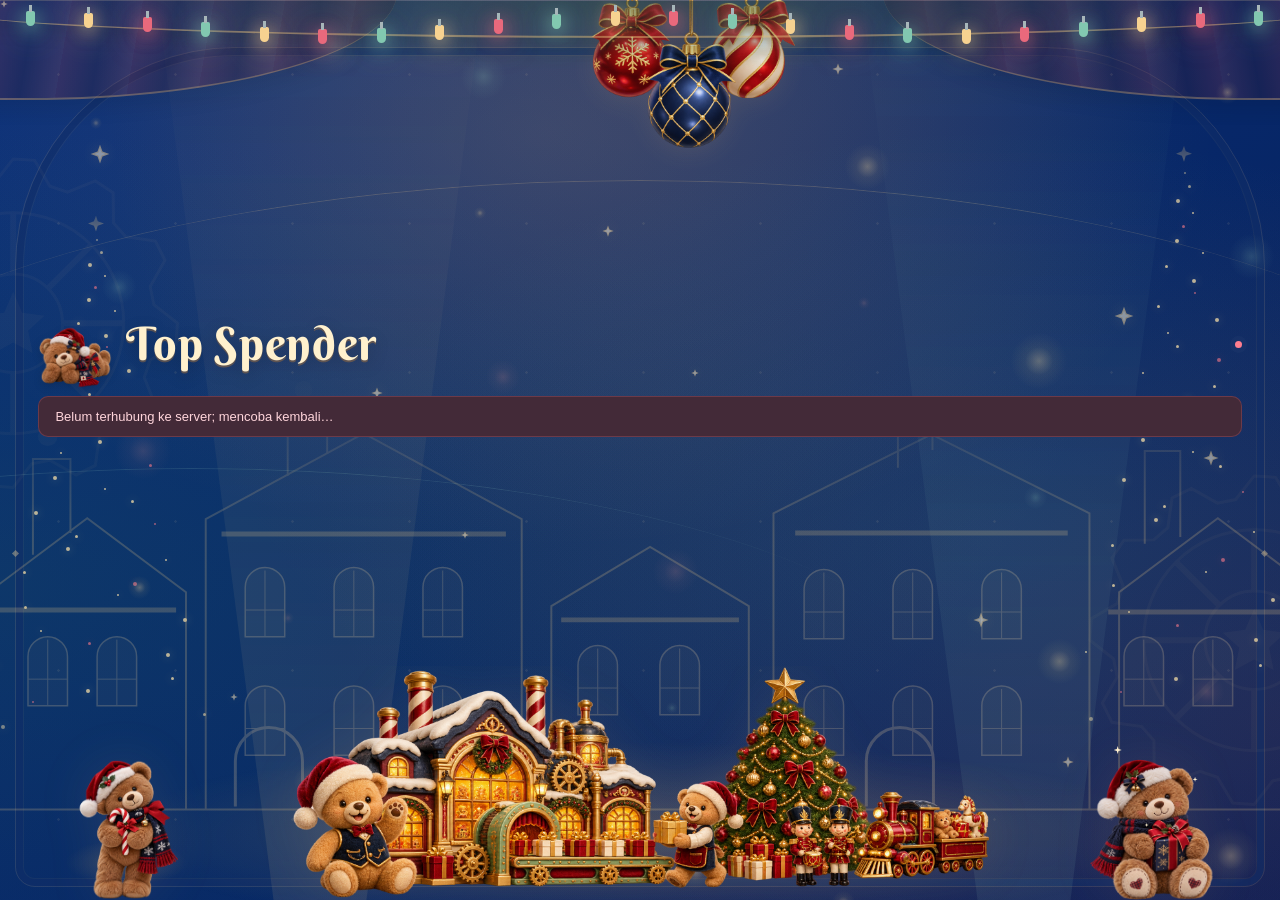
==== commit a3c15551: "Use all original Bear.zip assets throughout Top Spender" ====
--- a/index.html
+++ b/index.html
@@ -14,8 +14,7 @@
   <div class="winter-aurora"><i></i><i></i></div>
   <div class="palace-frame"></div>
   <div class="velvet-canopy"><i></i><i></i></div>
-  <div class="hanging-ornament ornament-one" data-motion-toy="bauble"><img src="/assets/joy-bauble.svg" alt=""></div>
-  <div class="hanging-ornament ornament-two" data-motion-toy="bauble"><img src="/assets/joy-bauble.svg" alt=""></div>
+  <div class="hanging-ornament ornament-trio" data-motion-toy="ornaments"></div>
   <div class="constellation-tree constellation-left"></div>
   <div class="constellation-tree constellation-right"></div>
   <div class="golden-bokeh" id="golden-bokeh"></div>
@@ -31,7 +30,7 @@
   <div class="celebration-layer" id="celebration-layer"></div>
 </div>
 <header class="display-header">
-  <div class="display-title"><span class="factory-mark" aria-hidden="true"><svg width="22" height="22" viewBox="0 0 24 24" fill="none"><path d="M12 3v18M3 12h18M5.6 5.6l12.8 12.8m0-12.8L5.6 18.4" stroke="currentColor" stroke-width="2.3" stroke-linecap="round"/></svg></span><h1>Top Spender</h1></div>
+  <div class="display-title"><span class="factory-mark bear-mark" aria-hidden="true"><span class="title-bear" data-motion-toy="cozy"></span></span><h1>Top Spender</h1></div>
   <div class="header-end">
     <section class="countdown" id="collection-timer" aria-label="Sisa waktu pengumpulan struk" hidden>
       <span id="timer-title" class="sr-only">Sisa waktu pengumpulan struk</span>
@@ -53,7 +52,7 @@
   </div>
 </header>
 <p class="display-alert" id="display-alert" role="status" hidden></p>
-<p id="empty-state" class="empty-state" hidden><span class="empty-art" data-motion-toy="gifts" aria-hidden="true"></span>Belum ada poin</p>
+<p id="empty-state" class="empty-state" hidden><span class="empty-art" data-motion-toy="cozy" aria-hidden="true"></span>Belum ada poin</p>
 <section class="board-grid leaderboard-layout" aria-label="Peringkat poin pelanggan">
   <div class="podium" id="podium" aria-label="Tiga peringkat teratas"></div>
   <div class="table-wrap" hidden><table aria-label="Peringkat 4 sampai 10">
@@ -64,8 +63,8 @@
 <div class="festival-footer" aria-hidden="true">
   <div class="workshop-glow"></div>
   <img class="factory-parade" src="/assets/joy-bear-factory.png" width="2172" height="724" alt="" decoding="async">
-  <div class="atelier-piece atelier-bear"><div class="sculpture-halo"></div><div class="toy-figure" data-motion-toy="bear"></div></div>
-  <div class="atelier-piece atelier-globe"><div class="sculpture-halo"></div><div class="toy-figure" data-motion-toy="globe"></div><div class="crystal-glints"><i></i><i></i><i></i></div></div>
+  <div class="atelier-piece atelier-bear"><div class="sculpture-halo"></div><div class="toy-figure" data-motion-toy="candy"></div></div>
+  <div class="atelier-piece atelier-gift"><div class="sculpture-halo"></div><div class="toy-figure" data-motion-toy="gift"></div><div class="gift-glints"><i></i><i></i><i></i></div></div>
 </div>
 <span id="last-update" class="sr-only"></span>
 </main></body></html>
--- a/christmas.css
+++ b/christmas.css
@@ -12,7 +12,7 @@
 .winter-aurora{position:absolute;inset:0;overflow:hidden;pointer-events:none}.winter-aurora i{position:absolute;top:-35%;left:-15%;width:115%;height:100%;background:radial-gradient(ellipse,#e2b87c24,transparent 65%);border-radius:50%;animation:aurora-ribbon 22s ease-in-out infinite;transform-origin:50% 0}.winter-aurora i:nth-child(2){left:20%;top:10%;background:radial-gradient(ellipse,#4cbeae20,transparent 65%);animation-duration:31s;animation-delay:-12s}
 .velvet-canopy{position:absolute;top:0;left:0;right:0;height:125px;overflow:hidden;opacity:.75}.velvet-canopy i{position:absolute;top:-35px;left:-5%;width:36%;height:135px;background:repeating-linear-gradient(100deg,#772d4270 0,#351a3270 35px,#8b3d4960 70px);border-bottom:2px solid #d5b07177;border-radius:0 0 80% 0;box-shadow:0 8px 25px #0002}.velvet-canopy i:nth-child(2){left:auto;right:-5%;scale:-1 1}
 .festival-garland{height:76px;background:radial-gradient(ellipse at 50% 0%,#284b3e80,transparent 66%)}.festival-garland:before{border-bottom-color:#d9b57580;border-bottom-width:2px;box-shadow:0 8px 18px #081b1b20}.festival-bulb{box-shadow:0 3px 18px currentColor,0 5px 35px currentColor}
-.hanging-ornament{position:absolute;top:-23px;width:85px;height:160px;transform-origin:50% 0;animation:ornament-swing 8s ease-in-out infinite;opacity:.85}.ornament-one{left:35%}.ornament-two{right:26%;width:64px;height:122px;animation-duration:10.5s;animation-delay:-4s;filter:hue-rotate(20deg)}.bauble-sheen{animation:bauble-polish 7s ease-in-out infinite}
+.hanging-ornament{position:absolute;top:-23px;width:85px;height:160px;transform-origin:50% 0;animation:ornament-swing 8s ease-in-out infinite;opacity:.85}.ornament-trio{left:54%;top:-25px;width:clamp(220px,21vw,360px);height:clamp(147px,14vw,240px);transform:translateX(-50%);opacity:.95;animation-duration:12s}.ornament-trio>.premium-figure{filter:drop-shadow(0 5px 12px #d4a86622)}
 .clockwork{position:absolute;width:clamp(240px,28vw,600px);height:clamp(240px,28vw,600px);opacity:.035;animation:factory-gear 80s linear infinite}.clockwork-left{top:16%;left:-13%}.clockwork-right{bottom:9%;right:-12%;animation-duration:95s;animation-direction:reverse}
 .workshop-skyline{position:absolute;left:-4%;right:-4%;bottom:3%;height:58%;opacity:.24;mask-image:linear-gradient(transparent,#000 35%)}.workshop-window{animation:workshop-lamplight 9s ease-in-out infinite}.window-1{animation-delay:-3s}.window-2{animation-delay:-6s}.workshop-steam{animation:workshop-steam-rise 8s ease-out infinite;transform-origin:center}
 /* Soft bokeh and tiny points create depth instead of large flat drawings. */
@@ -24,13 +24,12 @@
 .motion-beams i{background:linear-gradient(0deg,#f5d3971f,transparent 90%);width:30%}.motion-beams i:nth-child(2){background:linear-gradient(0deg,#a0dcc81c,transparent 90%)}
 /* All foreground toy sculptures share the same plush/metal/glass art direction. */
 .festival-footer{height:clamp(150px,26vh,350px);overflow:hidden;animation:none}.factory-parade{position:relative;z-index:1}.workshop-glow{position:absolute;left:6%;right:6%;bottom:-15%;height:85%;background:radial-gradient(ellipse,#edbd6435,transparent 68%);animation:hearth-glow 8s ease-in-out infinite}
-.atelier-piece{position:absolute;z-index:2;bottom:0;width:clamp(105px,11vw,220px);height:94%;pointer-events:none}.atelier-bear{left:4.3%}.atelier-globe{right:4.3%}.toy-figure{position:relative;width:100%;height:100%;display:grid;place-items:center}.premium-figure{display:block;width:100%;height:100%;object-fit:contain;pointer-events:none;transform-origin:50% 88%;filter:drop-shadow(0 7px 7px #0002)}.toy-figure>.premium-figure{object-position:center bottom}
-[data-motion-toy=bear]>.premium-figure{animation:plush-sway 8s ease-in-out infinite}[data-motion-toy=globe]>.premium-figure{animation:crystal-poise 10s ease-in-out infinite}[data-motion-toy=gifts]>.premium-figure{animation:gift-poise 11s ease-in-out infinite}.avatar .premium-figure{width:128%;height:128%;max-width:none;animation-delay:-2s}.first .avatar .premium-figure{animation:plush-sway 8s ease-in-out infinite}.figure-pending{display:block;width:16px;height:16px;background:#e8ca8f66;clip-path:polygon(50% 0,60% 38%,100% 50%,60% 62%,50% 100%,38% 62%,0 50%,38% 38%)}
-.sculpture-halo{position:absolute;bottom:6%;left:5%;right:5%;height:22%;border-radius:50%;background:radial-gradient(ellipse,#e4bb6f30,transparent 68%);animation:hearth-glow 8s ease-in-out infinite}.crystal-glints{position:absolute;inset:0;pointer-events:none}.crystal-glints i{position:absolute;top:30%;left:21%;width:8px;height:8px;background:#fff0ce;clip-path:polygon(50% 0,60% 38%,100% 50%,60% 62%,50% 100%,38% 62%,0 50%,38% 38%);animation:glass-glint 7s ease-in-out infinite}.crystal-glints i:nth-child(2){top:44%;left:77%;width:5px;height:5px;animation-delay:-2s}.crystal-glints i:nth-child(3){top:65%;left:43%;width:4px;height:4px;animation-delay:-4s}.empty-art{display:block;width:100px;height:100px;margin:0 auto 24px}.empty-art .premium-figure{width:100%;height:100%}
+.atelier-piece{position:absolute;z-index:2;bottom:0;width:clamp(105px,11vw,220px);height:94%;pointer-events:none}.atelier-bear{left:4.3%}.atelier-gift{right:4.3%}.toy-figure{position:relative;width:100%;height:100%;display:grid;place-items:center}.premium-figure{display:block;width:100%;height:100%;object-fit:contain;pointer-events:none;transform-origin:50% 88%;filter:drop-shadow(0 7px 7px #0002)}.toy-figure>.premium-figure{object-position:center bottom}
+[data-motion-toy=bear]>.premium-figure,[data-motion-toy=candy]>.premium-figure{animation:plush-sway 8s ease-in-out infinite}[data-motion-toy=jump]>.premium-figure{animation:bear-bounce 7s ease-in-out infinite}[data-motion-toy=dance]>.premium-figure{animation:bear-dance 8s ease-in-out infinite}[data-motion-toy=gift]>.premium-figure{animation:gift-poise 11s ease-in-out infinite}[data-motion-toy=cozy]>.premium-figure{animation:cozy-breathe 9s ease-in-out infinite}.avatar .premium-figure{width:110%;height:110%;max-width:none;animation-delay:-2s}.first .avatar .premium-figure{animation:plush-sway 8s ease-in-out infinite}.figure-pending{display:block;width:16px;height:16px;background:#e8ca8f66;clip-path:polygon(50% 0,60% 38%,100% 50%,60% 62%,50% 100%,38% 62%,0 50%,38% 38%)}
+.sculpture-halo{position:absolute;bottom:6%;left:5%;right:5%;height:22%;border-radius:50%;background:radial-gradient(ellipse,#e4bb6f30,transparent 68%);animation:hearth-glow 8s ease-in-out infinite}.gift-glints{position:absolute;inset:0;pointer-events:none}.gift-glints i{position:absolute;top:30%;left:21%;width:8px;height:8px;background:#fff0ce;clip-path:polygon(50% 0,60% 38%,100% 50%,60% 62%,50% 100%,38% 62%,0 50%,38% 38%);animation:glass-glint 7s ease-in-out infinite}.gift-glints i:nth-child(2){top:44%;left:77%;width:5px;height:5px;animation-delay:-2s}.gift-glints i:nth-child(3){top:65%;left:43%;width:4px;height:4px;animation-delay:-4s}.empty-art{display:block;width:100px;height:100px;margin:0 auto 24px}.empty-art .premium-figure{width:100%;height:100%}
 body[data-sequence=intro] .first .premium-figure,body[data-sequence=points] .updated .premium-figure{animation:sculpture-bow 1.4s ease-in-out 1}body[data-sequence=champion] .first .premium-figure{animation:sculpture-bow 1.7s ease-in-out 2}body[data-sequence=champion] .constellation-light{animation:constellation-glow 1.7s var(--delay) ease-in-out 2}body[data-sequence=champion] .workshop-glow{animation:hearth-glow 1.7s ease-in-out 2}
 @keyframes aurora-ribbon{0%,100%{transform:translate3d(-6%,0,0) rotate(-12deg);opacity:.5}50%{transform:translate3d(8%,6%,0) rotate(12deg);opacity:1}}
 @keyframes ornament-swing{0%,100%{rotate:-5deg}50%{rotate:5deg}}
-@keyframes bauble-polish{0%,50%{translate:-30px 0;opacity:0}65%{opacity:1}85%,100%{translate:140px 0;opacity:0}}
 @keyframes factory-gear{to{rotate:360deg}}
 @keyframes workshop-lamplight{0%,100%{opacity:.45}50%{opacity:1}}
 @keyframes workshop-steam-rise{0%{translate:0 8px;opacity:0}25%{opacity:.5}100%{translate:20px -35px;opacity:0}}
@@ -41,12 +40,21 @@
 @keyframes workshop-wish{0%,68%{opacity:0;translate:0 0}70%{opacity:.65}81%,100%{opacity:0;translate:calc(100vw + 150px) -85px}}
 @keyframes hearth-glow{0%,100%{opacity:.45;scale:.95}50%{opacity:.9;scale:1.04}}
 @keyframes plush-sway{0%,100%{transform:translateY(0) rotate(-1.3deg)}50%{transform:translateY(-3px) rotate(1.3deg)}}
-@keyframes crystal-poise{0%,100%{transform:translateY(0) rotate(-.7deg)}50%{transform:translateY(-2px) rotate(.7deg)}}
+@keyframes bear-bounce{0%,42%,70%,100%{transform:translateY(0) rotate(-1deg)}52%{transform:translateY(-4px) rotate(2deg)}62%{transform:translateY(-1px) rotate(-1deg)}}
+@keyframes bear-dance{0%,100%{transform:rotate(-2.5deg)}50%{transform:translateY(-2px) rotate(2.5deg)}}
+@keyframes cozy-breathe{0%,100%{transform:translateY(0)}50%{transform:translateY(-1.5px)}}
 @keyframes gift-poise{0%,100%{transform:translateY(0)}50%{transform:translateY(-2px)}}
 @keyframes glass-glint{0%,40%,100%{opacity:0;scale:.4}55%{opacity:.8;scale:1.15}70%{opacity:0;scale:.6}}
 @keyframes sculpture-bow{0%,100%{transform:translateY(0) rotate(0)}30%{transform:translateY(-3px) rotate(-3deg)}65%{transform:translateY(-1px) rotate(2deg)}}
 @media(min-width:2600px){.display-title h1{font-size:96px}.festival-footer{height:min(27vh,620px)}.palace-frame{inset:75px 30px 25px;border-radius:380px 380px 35px 35px}.hanging-ornament{width:135px;height:255px;top:-20px}.ornament-two{width:105px;height:200px}.velvet-canopy{height:195px}.velvet-canopy i{height:205px}.atelier-piece{width:350px}.constellation-tree{width:570px}.bokeh-light{width:calc(var(--size)*1.6);height:calc(var(--size)*1.6)}}
 @media(min-width:1101px) and (max-height:800px){.festival-footer{height:20vh}}
 @media(max-width:1100px){.festival-footer{height:150px}.atelier-piece{display:none}.workshop-skyline{height:40%;bottom:3%}.hanging-ornament{left:45%;width:65px;height:125px}.ornament-two{left:auto;right:15%;width:52px;height:100px}.constellation-tree{width:220px}.constellation-left{left:-14%}.constellation-right{right:-14%}}
-@media(max-width:600px){.display-title h1{font-size:32px}.festival-footer{height:125px}.palace-frame{inset:37px 6px 9px;border-radius:90px 90px 12px 12px}.velvet-canopy{height:65px}.velvet-canopy i{height:89px;width:40%}.hanging-ornament{left:auto;right:13%;top:-34px;width:50px;height:105px;opacity:.65}.ornament-two,.constellation-left,.clockwork-right,.winter-aurora i:nth-child(2),.magic-trails i:nth-child(3),.snowflake:nth-child(even),.bokeh-light:nth-child(even),.silk-ribbons i:nth-child(3){display:none}.constellation-right{right:-90px;bottom:12%;height:400px;width:190px;opacity:.5}.constellation-light:nth-child(even){display:none}.clockwork-left{left:-150px;top:24%;width:300px;height:300px}.snowflake-crystal{width:8px;height:8px}.workshop-skyline{height:40%;bottom:6%;opacity:.04}.workshop-glow{height:100%;left:-10%;right:-10%}.festival-garland{height:53px}}
-@media(prefers-reduced-motion:reduce){.winter-snow,.magic-trails,.golden-bokeh,.crystal-glints{display:none}*,*:before,*:after{animation:none!important;scroll-behavior:auto!important}}
+@media(max-width:600px){.display-title h1{font-size:32px}.festival-footer{height:125px}.palace-frame{inset:37px 6px 9px;border-radius:90px 90px 12px 12px}.velvet-canopy{height:65px}.velvet-canopy i{height:89px;width:40%}.hanging-ornament{left:auto;right:13%;top:-34px;width:50px;height:105px;opacity:.65}.ornament-two,.constellation-left,.clockwork-right,.winter-aurora i:nth-child(2),.magic-trails i:nth-child(3),.snowflake:nth-child(even),.bokeh-light:nth-child(even),.silk-ribbons i:nth-child(3){display:none}.constellation-right{right:-90px;bottom:12%;height:400px;width:190px;opacity:.5}.constellation-light:nth-child(even){display:none}.clockwork-left{left:-150px;top:24%;width:300px;height:300px}.snowflake-crystal{width:8px;height:8px}.workshop-skyline{height:40%;bottom:6%;opacity:.16}.workshop-glow{height:100%;left:-10%;right:-10%}.festival-garland{height:53px}}
+@media(prefers-reduced-motion:reduce){.winter-snow,.magic-trails,.golden-bokeh,.gift-glints{display:none}*,*:before,*:after{animation:none!important;scroll-behavior:auto!important}}
+
+/* Bear.zip originals: resting mascot by the title, two workshop companions. */
+.factory-mark.bear-mark{width:74px;height:48px;border:0;border-radius:0;background:none;box-shadow:none;flex-shrink:0}.title-bear{display:block;width:100%;height:100%}.title-bear .premium-figure{object-position:center bottom;filter:drop-shadow(0 3px 4px #0002)}
+@media(min-width:2600px){.factory-mark.bear-mark{width:145px;height:90px}.ornament-trio{left:54%;right:auto;top:-40px;width:540px;height:360px}}
+@media(min-width:601px) and (max-width:1100px){.ornament-trio{left:58%;right:auto;top:-8px;width:120px;height:80px}}
+@media(max-width:600px){.factory-mark.bear-mark{width:48px;height:32px}.ornament-trio{left:auto;right:4%;top:0;width:96px;height:64px;transform:none;opacity:.9}}
+@media(min-width:1101px) and (max-height:800px){.ornament-trio{top:-14px;width:210px;height:140px}}
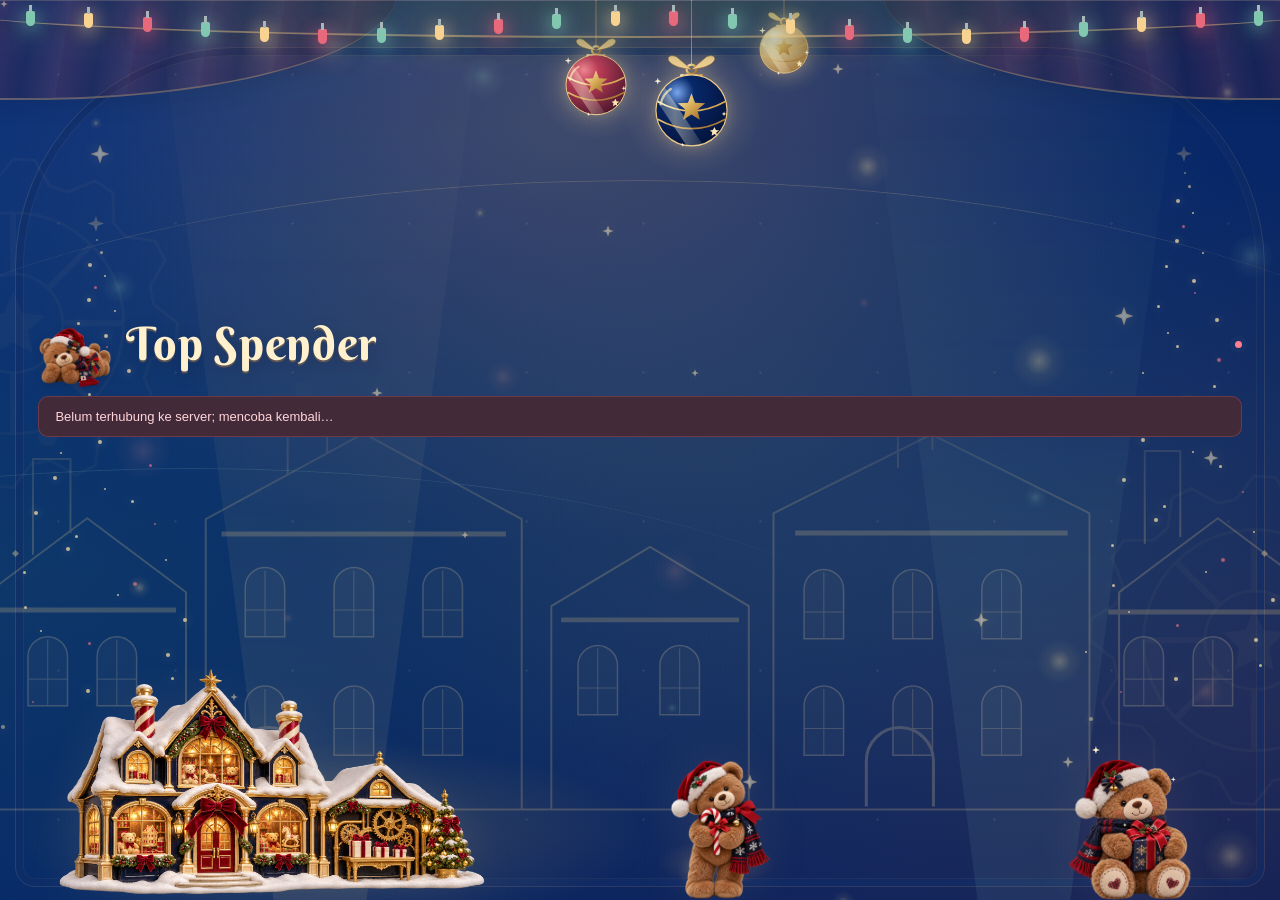
==== commit 1d9ea64b: "Place new Christmas workshop on the left and restore glowing baubles" ====
--- a/index.html
+++ b/index.html
@@ -14,7 +14,11 @@
   <div class="winter-aurora"><i></i><i></i></div>
   <div class="palace-frame"></div>
   <div class="velvet-canopy"><i></i><i></i></div>
-  <div class="hanging-ornament ornament-trio" data-motion-toy="ornaments"></div>
+  <div class="ornament-display">
+    <div class="hanging-ornament ornament-ruby"><span class="ornament-aura"></span><div class="ornament-art" data-motion-toy="bauble"></div><div class="ornament-glints"><i></i><i></i><i></i></div></div>
+    <div class="hanging-ornament ornament-royal"><span class="ornament-aura"></span><div class="ornament-art" data-motion-toy="bauble"></div><div class="ornament-glints"><i></i><i></i><i></i></div></div>
+    <div class="hanging-ornament ornament-ivory"><span class="ornament-aura"></span><div class="ornament-art" data-motion-toy="bauble"></div><div class="ornament-glints"><i></i><i></i><i></i></div></div>
+  </div>
   <div class="constellation-tree constellation-left"></div>
   <div class="constellation-tree constellation-right"></div>
   <div class="golden-bokeh" id="golden-bokeh"></div>
@@ -62,7 +66,7 @@
 </section>
 <div class="festival-footer" aria-hidden="true">
   <div class="workshop-glow"></div>
-  <img class="factory-parade" src="/assets/joy-bear-factory.png" width="2172" height="724" alt="" decoding="async">
+  <img class="factory-parade factory-house" src="/assets/joy-left-factory.png" width="1774" height="887" alt="" decoding="async">
   <div class="atelier-piece atelier-bear"><div class="sculpture-halo"></div><div class="toy-figure" data-motion-toy="candy"></div></div>
   <div class="atelier-piece atelier-gift"><div class="sculpture-halo"></div><div class="toy-figure" data-motion-toy="gift"></div><div class="gift-glints"><i></i><i></i><i></i></div></div>
 </div>
--- a/christmas.css
+++ b/christmas.css
@@ -12,7 +12,7 @@
 .winter-aurora{position:absolute;inset:0;overflow:hidden;pointer-events:none}.winter-aurora i{position:absolute;top:-35%;left:-15%;width:115%;height:100%;background:radial-gradient(ellipse,#e2b87c24,transparent 65%);border-radius:50%;animation:aurora-ribbon 22s ease-in-out infinite;transform-origin:50% 0}.winter-aurora i:nth-child(2){left:20%;top:10%;background:radial-gradient(ellipse,#4cbeae20,transparent 65%);animation-duration:31s;animation-delay:-12s}
 .velvet-canopy{position:absolute;top:0;left:0;right:0;height:125px;overflow:hidden;opacity:.75}.velvet-canopy i{position:absolute;top:-35px;left:-5%;width:36%;height:135px;background:repeating-linear-gradient(100deg,#772d4270 0,#351a3270 35px,#8b3d4960 70px);border-bottom:2px solid #d5b07177;border-radius:0 0 80% 0;box-shadow:0 8px 25px #0002}.velvet-canopy i:nth-child(2){left:auto;right:-5%;scale:-1 1}
 .festival-garland{height:76px;background:radial-gradient(ellipse at 50% 0%,#284b3e80,transparent 66%)}.festival-garland:before{border-bottom-color:#d9b57580;border-bottom-width:2px;box-shadow:0 8px 18px #081b1b20}.festival-bulb{box-shadow:0 3px 18px currentColor,0 5px 35px currentColor}
-.hanging-ornament{position:absolute;top:-23px;width:85px;height:160px;transform-origin:50% 0;animation:ornament-swing 8s ease-in-out infinite;opacity:.85}.ornament-trio{left:54%;top:-25px;width:clamp(220px,21vw,360px);height:clamp(147px,14vw,240px);transform:translateX(-50%);opacity:.95;animation-duration:12s}.ornament-trio>.premium-figure{filter:drop-shadow(0 5px 12px #d4a86622)}
+
 .clockwork{position:absolute;width:clamp(240px,28vw,600px);height:clamp(240px,28vw,600px);opacity:.035;animation:factory-gear 80s linear infinite}.clockwork-left{top:16%;left:-13%}.clockwork-right{bottom:9%;right:-12%;animation-duration:95s;animation-direction:reverse}
 .workshop-skyline{position:absolute;left:-4%;right:-4%;bottom:3%;height:58%;opacity:.24;mask-image:linear-gradient(transparent,#000 35%)}.workshop-window{animation:workshop-lamplight 9s ease-in-out infinite}.window-1{animation-delay:-3s}.window-2{animation-delay:-6s}.workshop-steam{animation:workshop-steam-rise 8s ease-out infinite;transform-origin:center}
 /* Soft bokeh and tiny points create depth instead of large flat drawings. */
@@ -23,8 +23,8 @@
 .magic-trails{position:absolute;inset:0;overflow:hidden;pointer-events:none}.magic-trails i{position:absolute;top:24%;left:-100px;width:100px;height:1px;background:linear-gradient(90deg,transparent,#f0d79caa);transform:rotate(-15deg);animation:workshop-wish 19s linear infinite;opacity:0}.magic-trails i:after{content:'';position:absolute;right:0;top:-2px;width:5px;height:5px;border-radius:50%;background:#ffe5ab;box-shadow:0 0 9px #ffe6aa}.magic-trails i:nth-child(2){top:57%;animation-delay:-7s;animation-duration:27s}.magic-trails i:nth-child(3){top:84%;animation-delay:-12s;animation-duration:23s}
 .motion-beams i{background:linear-gradient(0deg,#f5d3971f,transparent 90%);width:30%}.motion-beams i:nth-child(2){background:linear-gradient(0deg,#a0dcc81c,transparent 90%)}
 /* All foreground toy sculptures share the same plush/metal/glass art direction. */
-.festival-footer{height:clamp(150px,26vh,350px);overflow:hidden;animation:none}.factory-parade{position:relative;z-index:1}.workshop-glow{position:absolute;left:6%;right:6%;bottom:-15%;height:85%;background:radial-gradient(ellipse,#edbd6435,transparent 68%);animation:hearth-glow 8s ease-in-out infinite}
-.atelier-piece{position:absolute;z-index:2;bottom:0;width:clamp(105px,11vw,220px);height:94%;pointer-events:none}.atelier-bear{left:4.3%}.atelier-gift{right:4.3%}.toy-figure{position:relative;width:100%;height:100%;display:grid;place-items:center}.premium-figure{display:block;width:100%;height:100%;object-fit:contain;pointer-events:none;transform-origin:50% 88%;filter:drop-shadow(0 7px 7px #0002)}.toy-figure>.premium-figure{object-position:center bottom}
+.festival-footer{height:clamp(150px,26vh,350px);overflow:hidden;animation:none}.factory-parade{position:relative;z-index:1}.workshop-glow{position:absolute;left:0;right:48%;bottom:-15%;height:85%;background:radial-gradient(ellipse,#edbd6435,transparent 68%);animation:hearth-glow 8s ease-in-out infinite}
+.atelier-piece{position:absolute;z-index:2;bottom:0;width:clamp(105px,11vw,220px);height:94%;pointer-events:none}.atelier-bear{left:56%;transform:translateX(-50%)}.atelier-gift{right:6%}.toy-figure{position:relative;width:100%;height:100%;display:grid;place-items:center}.premium-figure{display:block;width:100%;height:100%;object-fit:contain;pointer-events:none;transform-origin:50% 88%;filter:drop-shadow(0 7px 7px #0002)}.toy-figure>.premium-figure{object-position:center bottom}
 [data-motion-toy=bear]>.premium-figure,[data-motion-toy=candy]>.premium-figure{animation:plush-sway 8s ease-in-out infinite}[data-motion-toy=jump]>.premium-figure{animation:bear-bounce 7s ease-in-out infinite}[data-motion-toy=dance]>.premium-figure{animation:bear-dance 8s ease-in-out infinite}[data-motion-toy=gift]>.premium-figure{animation:gift-poise 11s ease-in-out infinite}[data-motion-toy=cozy]>.premium-figure{animation:cozy-breathe 9s ease-in-out infinite}.avatar .premium-figure{width:110%;height:110%;max-width:none;animation-delay:-2s}.first .avatar .premium-figure{animation:plush-sway 8s ease-in-out infinite}.figure-pending{display:block;width:16px;height:16px;background:#e8ca8f66;clip-path:polygon(50% 0,60% 38%,100% 50%,60% 62%,50% 100%,38% 62%,0 50%,38% 38%)}
 .sculpture-halo{position:absolute;bottom:6%;left:5%;right:5%;height:22%;border-radius:50%;background:radial-gradient(ellipse,#e4bb6f30,transparent 68%);animation:hearth-glow 8s ease-in-out infinite}.gift-glints{position:absolute;inset:0;pointer-events:none}.gift-glints i{position:absolute;top:30%;left:21%;width:8px;height:8px;background:#fff0ce;clip-path:polygon(50% 0,60% 38%,100% 50%,60% 62%,50% 100%,38% 62%,0 50%,38% 38%);animation:glass-glint 7s ease-in-out infinite}.gift-glints i:nth-child(2){top:44%;left:77%;width:5px;height:5px;animation-delay:-2s}.gift-glints i:nth-child(3){top:65%;left:43%;width:4px;height:4px;animation-delay:-4s}.empty-art{display:block;width:100px;height:100px;margin:0 auto 24px}.empty-art .premium-figure{width:100%;height:100%}
 body[data-sequence=intro] .first .premium-figure,body[data-sequence=points] .updated .premium-figure{animation:sculpture-bow 1.4s ease-in-out 1}body[data-sequence=champion] .first .premium-figure{animation:sculpture-bow 1.7s ease-in-out 2}body[data-sequence=champion] .constellation-light{animation:constellation-glow 1.7s var(--delay) ease-in-out 2}body[data-sequence=champion] .workshop-glow{animation:hearth-glow 1.7s ease-in-out 2}
@@ -46,15 +46,36 @@
 @keyframes gift-poise{0%,100%{transform:translateY(0)}50%{transform:translateY(-2px)}}
 @keyframes glass-glint{0%,40%,100%{opacity:0;scale:.4}55%{opacity:.8;scale:1.15}70%{opacity:0;scale:.6}}
 @keyframes sculpture-bow{0%,100%{transform:translateY(0) rotate(0)}30%{transform:translateY(-3px) rotate(-3deg)}65%{transform:translateY(-1px) rotate(2deg)}}
-@media(min-width:2600px){.display-title h1{font-size:96px}.festival-footer{height:min(27vh,620px)}.palace-frame{inset:75px 30px 25px;border-radius:380px 380px 35px 35px}.hanging-ornament{width:135px;height:255px;top:-20px}.ornament-two{width:105px;height:200px}.velvet-canopy{height:195px}.velvet-canopy i{height:205px}.atelier-piece{width:350px}.constellation-tree{width:570px}.bokeh-light{width:calc(var(--size)*1.6);height:calc(var(--size)*1.6)}}
+@media(min-width:2600px){.display-title h1{font-size:96px}.festival-footer{height:min(27vh,620px)}.palace-frame{inset:75px 30px 25px;border-radius:380px 380px 35px 35px}.velvet-canopy{height:195px}.velvet-canopy i{height:205px}.atelier-piece{width:350px}.constellation-tree{width:570px}.bokeh-light{width:calc(var(--size)*1.6);height:calc(var(--size)*1.6)}}
 @media(min-width:1101px) and (max-height:800px){.festival-footer{height:20vh}}
-@media(max-width:1100px){.festival-footer{height:150px}.atelier-piece{display:none}.workshop-skyline{height:40%;bottom:3%}.hanging-ornament{left:45%;width:65px;height:125px}.ornament-two{left:auto;right:15%;width:52px;height:100px}.constellation-tree{width:220px}.constellation-left{left:-14%}.constellation-right{right:-14%}}
-@media(max-width:600px){.display-title h1{font-size:32px}.festival-footer{height:125px}.palace-frame{inset:37px 6px 9px;border-radius:90px 90px 12px 12px}.velvet-canopy{height:65px}.velvet-canopy i{height:89px;width:40%}.hanging-ornament{left:auto;right:13%;top:-34px;width:50px;height:105px;opacity:.65}.ornament-two,.constellation-left,.clockwork-right,.winter-aurora i:nth-child(2),.magic-trails i:nth-child(3),.snowflake:nth-child(even),.bokeh-light:nth-child(even),.silk-ribbons i:nth-child(3){display:none}.constellation-right{right:-90px;bottom:12%;height:400px;width:190px;opacity:.5}.constellation-light:nth-child(even){display:none}.clockwork-left{left:-150px;top:24%;width:300px;height:300px}.snowflake-crystal{width:8px;height:8px}.workshop-skyline{height:40%;bottom:6%;opacity:.16}.workshop-glow{height:100%;left:-10%;right:-10%}.festival-garland{height:53px}}
+@media(max-width:1100px){.festival-footer{height:150px}.atelier-piece{display:none}.workshop-skyline{height:40%;bottom:3%}.constellation-tree{width:220px}.constellation-left{left:-14%}.constellation-right{right:-14%}}
+@media(max-width:600px){.display-title h1{font-size:32px}.festival-footer{height:125px}.palace-frame{inset:37px 6px 9px;border-radius:90px 90px 12px 12px}.velvet-canopy{height:65px}.velvet-canopy i{height:89px;width:40%}.ornament-two,.constellation-left,.clockwork-right,.winter-aurora i:nth-child(2),.magic-trails i:nth-child(3),.snowflake:nth-child(even),.bokeh-light:nth-child(even),.silk-ribbons i:nth-child(3){display:none}.constellation-right{right:-90px;bottom:12%;height:400px;width:190px;opacity:.5}.constellation-light:nth-child(even){display:none}.clockwork-left{left:-150px;top:24%;width:300px;height:300px}.snowflake-crystal{width:8px;height:8px}.workshop-skyline{height:40%;bottom:6%;opacity:.16}.workshop-glow{height:100%;left:-10%;right:-10%}.festival-garland{height:53px}}
 @media(prefers-reduced-motion:reduce){.winter-snow,.magic-trails,.golden-bokeh,.gift-glints{display:none}*,*:before,*:after{animation:none!important;scroll-behavior:auto!important}}
 
 /* Bear.zip originals: resting mascot by the title, two workshop companions. */
 .factory-mark.bear-mark{width:74px;height:48px;border:0;border-radius:0;background:none;box-shadow:none;flex-shrink:0}.title-bear{display:block;width:100%;height:100%}.title-bear .premium-figure{object-position:center bottom;filter:drop-shadow(0 3px 4px #0002)}
-@media(min-width:2600px){.factory-mark.bear-mark{width:145px;height:90px}.ornament-trio{left:54%;right:auto;top:-40px;width:540px;height:360px}}
-@media(min-width:601px) and (max-width:1100px){.ornament-trio{left:58%;right:auto;top:-8px;width:120px;height:80px}}
-@media(max-width:600px){.factory-mark.bear-mark{width:48px;height:32px}.ornament-trio{left:auto;right:4%;top:0;width:96px;height:64px;transform:none;opacity:.9}}
-@media(min-width:1101px) and (max-height:800px){.ornament-trio{top:-14px;width:210px;height:140px}}
+@media(min-width:2600px){.factory-mark.bear-mark{width:145px;height:90px}}
+
+@media(max-width:600px){.factory-mark.bear-mark{width:48px;height:32px}}
+
+
+/* A compact, complete workshop occupies the left, with room for both mascots. */
+.festival-footer .factory-house{position:absolute;left:3%;bottom:0;width:48%;height:100%;object-fit:contain;object-position:left bottom;filter:drop-shadow(0 0 22px #e1b46b15)}
+/* The original bauble returns as three independently lit, gently swinging jewels. */
+.ornament-display{position:absolute;top:0;left:54%;width:260px;height:170px;margin-left:-130px;transform:none;transform-origin:50% 0;pointer-events:none}
+.hanging-ornament{position:absolute;top:-12px;left:0;width:70px;height:133px;transform-origin:50% 0;animation:ornament-swing 9s ease-in-out infinite}
+.ornament-royal{top:-4px;left:89px;width:83px;height:157px;animation-duration:11s;animation-delay:-4s}.ornament-ivory{top:-28px;left:195px;width:56px;height:106px;animation-duration:10s;animation-delay:-6s}
+.ornament-art{position:relative;width:100%;height:100%;filter:drop-shadow(0 0 8px #f5d18c55)}
+.ornament-royal [id$="-lacquer"] stop:nth-child(1){stop-color:#78a6ed}.ornament-royal [id$="-lacquer"] stop:nth-child(2){stop-color:#072768}.ornament-royal [id$="-lacquer"] stop:nth-child(3){stop-color:#04143d}
+.ornament-ivory [id$="-lacquer"] stop:nth-child(1){stop-color:#fff9e7}.ornament-ivory [id$="-lacquer"] stop:nth-child(2){stop-color:#e8d2a0}.ornament-ivory [id$="-lacquer"] stop:nth-child(3){stop-color:#a27a43}
+.ornament-aura{position:absolute;top:28%;left:-40%;width:180%;height:90%;border-radius:50%;background:radial-gradient(ellipse,#f9da9b38,transparent 66%);animation:ornament-radiance 7s ease-in-out infinite}.ornament-royal .ornament-aura{animation-delay:-2.3s}.ornament-ivory .ornament-aura{animation-delay:-4.6s}
+.bauble-sheen{animation:bauble-polish 7s ease-in-out infinite}.ornament-royal .bauble-sheen{animation-delay:-2.4s}.ornament-ivory .bauble-sheen{animation-delay:-4.8s}
+.ornament-glints{position:absolute;left:5%;right:5%;top:46%;bottom:4%;pointer-events:none}.ornament-glints i{position:absolute;left:0;top:12%;width:7px;height:7px;background:#fff5d5;clip-path:polygon(50% 0,60% 38%,100% 50%,60% 62%,50% 100%,38% 62%,0 50%,38% 38%);filter:drop-shadow(0 0 3px #ffe4a5);animation:ornament-sparkle 5.5s ease-in-out infinite}.ornament-glints i:nth-child(2){left:90%;top:55%;width:5px;height:5px;animation-delay:-1.8s}.ornament-glints i:nth-child(3){left:35%;top:95%;width:4px;height:4px;animation-delay:-3.6s}.ornament-royal .ornament-glints{animation:ornament-radiance 7s -2s ease-in-out infinite}
+@keyframes ornament-radiance{0%,100%{opacity:.35;scale:.92}50%{opacity:.85;scale:1.06}}
+@keyframes bauble-polish{0%,45%{translate:-30px 0;opacity:0}62%{opacity:.9}85%,100%{translate:140px 0;opacity:0}}
+@keyframes ornament-sparkle{0%,35%,100%{opacity:0;scale:.35;rotate:0deg}55%{opacity:.95;scale:1.15;rotate:20deg}75%{opacity:0;scale:.6;rotate:35deg}}
+@media(min-width:2600px){.ornament-display{scale:1.6}}
+@media(min-width:1101px) and (max-height:800px){.ornament-display{top:-2px;scale:.8}}
+@media(min-width:601px) and (max-width:1100px){.ornament-display{top:-12px;scale:.55}.festival-footer .factory-house{width:66%}.atelier-gift{display:block;width:clamp(100px,16vw,160px);height:94%}}
+@media(max-width:600px){.ornament-display{top:0;left:79%;scale:.38}.festival-footer .factory-house{left:2%;width:67%}.atelier-gift{display:block;width:26vw;max-width:110px;height:92%;right:2%}.workshop-glow{left:-5%;right:30%}}
+@media(prefers-reduced-motion:reduce){.ornament-glints{display:none}*,*:before,*:after{animation:none!important}}
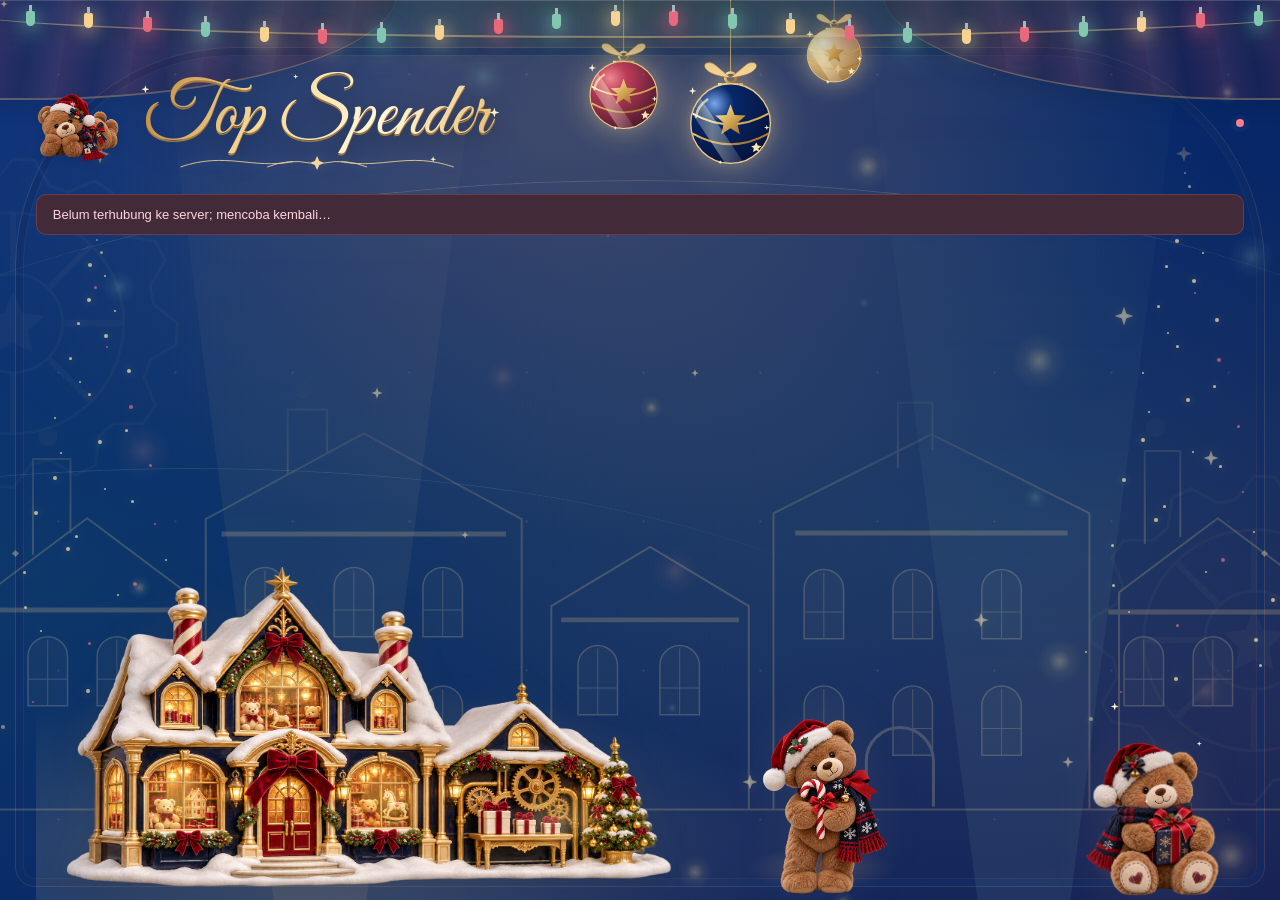
==== commit 23fcdbd3: "Enlarge Christmas workshop stage and add illuminated calligraphy motion" ====
--- a/index.html
+++ b/index.html
@@ -3,9 +3,10 @@
 <meta charset="utf-8"><meta name="viewport" content="width=device-width,initial-scale=1">
 <meta name="theme-color" content="#072768"><meta name="display-version" content="__DISPLAY_VERSION__">
 <title>Top Spender · Joy Factory Through The Night</title>
-<link rel="preload" href="/assets/fonts/BerkshireSwash-Regular.ttf" as="font" type="font/ttf" crossorigin>
+<link rel="preload" href="/assets/fonts/GreatVibes-Regular.ttf" as="font" type="font/ttf" crossorigin>
 <link rel="stylesheet" href="/leaderboard.css?v=__DISPLAY_VERSION__">
 <link rel="stylesheet" href="/christmas.css?v=__DISPLAY_VERSION__">
+<link rel="stylesheet" href="/presentation.css?v=__DISPLAY_VERSION__">
 <script src="/motion.js?v=__DISPLAY_VERSION__" defer></script>
 <script src="/leaderboard.js?v=__DISPLAY_VERSION__" defer></script>
 </head><body data-health="connecting">
@@ -34,7 +35,7 @@
   <div class="celebration-layer" id="celebration-layer"></div>
 </div>
 <header class="display-header">
-  <div class="display-title"><span class="factory-mark bear-mark" aria-hidden="true"><span class="title-bear" data-motion-toy="cozy"></span></span><h1>Top Spender</h1></div>
+  <div class="display-title"><span class="factory-mark bear-mark" aria-hidden="true"><span class="title-bear" data-motion-toy="cozy"></span></span><div class="title-lockup"><h1><span class="title-text">Top Spender</span></h1><svg class="title-flourish" viewBox="0 0 440 28" fill="none" aria-hidden="true"><path class="title-rule" d="M8 20c70-24 111 4 174-8m250 8c-70-24-111 4-174-8M143 20q32-13 66-6m88 6q-32-13-66-6" stroke="currentColor" stroke-width="1.3" stroke-linecap="round"/><path d="m220 3 3.5 8 8 3-8 3-3.5 8-3.5-8-8-3 8-3Z" fill="currentColor"/></svg><span class="title-stars" aria-hidden="true"><i></i><i></i><i></i><i></i></span></div></div>
   <div class="header-end">
     <section class="countdown" id="collection-timer" aria-label="Sisa waktu pengumpulan struk" hidden>
       <span id="timer-title" class="sr-only">Sisa waktu pengumpulan struk</span>
@@ -66,7 +67,13 @@
 </section>
 <div class="festival-footer" aria-hidden="true">
   <div class="workshop-glow"></div>
-  <img class="factory-parade factory-house" src="/assets/joy-left-factory.png" width="1774" height="887" alt="" decoding="async">
+  <div class="house-display">
+    <img class="factory-house" src="/assets/joy-left-factory.png" width="1774" height="887" alt="" decoding="async">
+    <span class="house-warmth"></span>
+    <div class="house-steam steam-left"><i></i><i></i><i></i></div>
+    <div class="house-steam steam-right"><i></i><i></i><i></i></div>
+    <div class="house-wishes"><i></i><i></i><i></i><i></i></div>
+  </div>
   <div class="atelier-piece atelier-bear"><div class="sculpture-halo"></div><div class="toy-figure" data-motion-toy="candy"></div></div>
   <div class="atelier-piece atelier-gift"><div class="sculpture-halo"></div><div class="toy-figure" data-motion-toy="gift"></div><div class="gift-glints"><i></i><i></i><i></i></div></div>
 </div>
--- a/leaderboard.css
+++ b/leaderboard.css
@@ -4,7 +4,7 @@
 .display-header{display:flex;justify-content:space-between;align-items:center;gap:20px;position:relative;z-index:1}.display-title{display:flex;align-items:center;gap:14px}.factory-mark{width:38px;height:38px;color:var(--gold);border:1px solid #f2cc8740;border-radius:12px;display:grid;place-items:center}.display-title h1{font-size:clamp(21px,2.2vw,44px);margin:0;letter-spacing:.04em;font-weight:800}.header-end{display:flex;align-items:center;gap:22px}.connection-dot{width:7px;height:7px;border-radius:50%;background:#72849a;box-shadow:0 0 0 5px #ffffff06}body[data-health=live] .connection-dot{background:#9edfc4}body[data-health=error] .connection-dot{background:#ff7e8f}.display-tools{display:flex;gap:8px}.display-tools button{background:#ffffff08;border:1px solid #ffffff20;color:white;border-radius:9px;min-width:38px;min-height:38px;cursor:pointer;padding:8px 12px;font-size:11px}.countdown{display:flex;align-items:center;gap:12px}.clock{display:flex;gap:10px;align-items:center;font-variant-numeric:tabular-nums}.clock-unit{display:flex;align-items:baseline;gap:5px}.clock-unit:not(:last-child):after{content:':';color:#718099;margin-left:5px}.clock-unit b{font-size:clamp(19px,2.4vw,37px);font-weight:500}.clock-unit small{font-size:8px;color:var(--muted);letter-spacing:1px}.countdown.urgent .clock-unit b,.countdown.closed .clock-unit b,#closed-label{color:#ff9ca9}#closed-label{font-size:9px;letter-spacing:1px}.display-alert{background:#432a38;color:#ffd5db;border:1px solid #e76a7d40;padding:12px 16px;border-radius:10px;font-size:13px;margin:0}
 .board-grid{display:grid;grid-template-columns:1.2fr 1fr;gap:clamp(24px,4vw,76px);align-items:center;min-width:0}.board-grid.few{grid-template-columns:1fr}.podium{display:grid;grid-template-columns:1fr 1.14fr 1fr;align-items:end;gap:clamp(9px,1.2vw,24px);min-width:0}.few .podium{width:min(100%,1200px);margin:auto}.podium.single{grid-template-columns:minmax(0,420px);justify-content:center}.podium.double{grid-template-columns:repeat(2,minmax(0,370px));justify-content:center;gap:30px}.winner{min-width:0;position:relative;background:linear-gradient(155deg,#203750,#14253b);border:1px solid #ffffff15;border-radius:22px;text-align:center;padding:28px 14px 32px;container-type:inline-size;box-shadow:0 14px 40px #00000012}.winner.first{background:linear-gradient(145deg,#fff9ed,#f1d9ad);color:#14253b;border-color:#f5d694;padding-top:42px;padding-bottom:36px;box-shadow:0 16px 55px #f2cc8710}.rank{display:inline-flex;align-items:center;justify-content:center;color:#b3c3d5;letter-spacing:2px;font-size:12px;font-weight:700}.first .rank{color:#8f6b34}.rank-medal{position:absolute;top:-17px;left:50%;transform:translateX(-50%);display:grid;place-items:center;width:34px;height:34px;border-radius:50%;background:#ed5d6e;border:4px solid var(--night);color:#fff6e6;font-size:14px}.avatar{width:clamp(48px,6vw,92px);height:clamp(48px,6vw,92px);margin:24px auto 18px;display:grid;place-items:center}.avatar img{width:100%;height:100%;object-fit:contain}.first .avatar img{animation:night-float 6s ease-in-out infinite}.name{font-size:clamp(15px,2vw,34px);font-weight:700;letter-spacing:-.5px;overflow-wrap:anywhere;line-height:1.15}.code{font-family:monospace;font-size:clamp(9px,.9vw,15px);color:#a8b9cd;letter-spacing:.4px;margin-top:8px;overflow-wrap:anywhere}.first .code{color:#786c59}.amount{margin-top:34px;white-space:nowrap;font-variant-numeric:tabular-nums}.score-value{font-size:60px;font-size:clamp(26px,30cqi,82px);font-weight:800;letter-spacing:-2px;line-height:1}.score-unit{display:block;font-size:11px;text-transform:uppercase;letter-spacing:2px;color:#a8b9cd;margin-top:9px}.first .score-unit{color:#8f6b34}.single .winner{padding:40px 25px}.single .avatar{width:105px;height:105px}.single .name{font-size:36px}.single .score-value{font-size:100px}.single .score-unit{font-size:14px}
 .table-wrap{min-width:0;overflow:hidden;border-radius:18px;background:#122238;border:1px solid var(--line)}table{border-collapse:collapse;width:100%;table-layout:fixed;text-align:left}th{font-size:9px;font-weight:500;letter-spacing:1.5px;color:#94a6bd;padding:18px 16px;border-bottom:1px solid var(--line);text-transform:uppercase}td{padding:clamp(16px,2vh,25px) 16px;border-bottom:1px solid var(--line);font-size:clamp(14px,1.4vw,24px);font-variant-numeric:tabular-nums}tr:last-child td{border:0}th:first-child,td:first-child{width:12%;color:#899db8;font-size:12px}th:nth-child(2){width:32%}th:nth-child(3){width:27%}th:last-child{width:29%}td:nth-child(2){font-weight:700;overflow-wrap:anywhere}td:nth-child(3){font-size:clamp(9px,.85vw,15px);font-family:monospace;color:#9cafc6;overflow-wrap:anywhere}td:last-child,th:last-child{text-align:right}td:last-child{font-weight:800;color:#f3d394;white-space:nowrap;font-size:clamp(13px,1.3vw,23px)}.table-score-unit{font-size:.6em;color:#a8b9cd;font-weight:400}.empty-state{text-align:center;padding:70px 20px;color:#a6b8ce;font-size:18px;margin:0}.empty-state img{display:block;width:85px;margin:0 auto 24px;opacity:.7}
-@keyframes night-float{0%,100%{translate:0 0;rotate:-3deg}50%{translate:0 -7px;rotate:3deg}}@keyframes night-delivery{from{transform:translateX(-250px)}to{transform:translateX(calc(100vw + 50px))}}@keyframes score-pop{50%{scale:1.08}}.updated .score-value{animation:score-pop .5s ease-out}body.paused *,body.paused *:after{animation-play-state:paused!important}
+@keyframes night-float{0%,100%{translate:0 0;rotate:-3deg}50%{translate:0 -7px;rotate:3deg}}@keyframes night-delivery{from{transform:translateX(-250px)}to{transform:translateX(calc(100vw + 50px))}}@keyframes score-pop{50%{scale:1.08}}.updated .score-value{animation:score-pop .5s ease-out}body.paused *,body.paused *:before,body.paused *:after{animation-play-state:paused!important}
 @media(min-width:1800px){.winner{padding:36px 18px 42px}.winner.first{padding-top:50px;padding-bottom:48px}.avatar{width:105px;height:105px}.rank{font-size:15px}.score-unit{font-size:13px}th{font-size:12px}td:first-child{font-size:16px}.scene-robot{width:130px}.scene-moon{width:180px}}
 @media(max-width:1100px){.board-grid{grid-template-columns:1fr;gap:28px}.podium{width:min(100%,780px);margin:auto}.score-value{font-size:48px;font-size:clamp(30px,28cqi,68px)}.joy-stage{padding:30px;justify-content:flex-start}.table-wrap td{padding:17px 18px}.name{font-size:24px}.table-wrap th{padding:15px 18px}}
 @media(max-width:600px){.joy-stage{padding:26px 14px 34px;gap:28px}.display-header{gap:12px;flex-wrap:wrap}.display-title{gap:9px}.factory-mark{width:29px;height:29px;border-radius:8px}.display-title h1{font-size:19px}.header-end{gap:13px;margin-left:auto}.clock{gap:4px}.clock-unit{gap:3px}.clock-unit:not(:last-child):after{margin-left:0}.clock-unit b{font-size:17px}.clock-unit small{font-size:6px;letter-spacing:0}.board-grid{gap:22px}.podium{gap:7px}.winner{border-radius:14px;padding:20px 6px 23px}.winner.first{padding:29px 6px 27px}.rank{font-size:8px;letter-spacing:1px}.rank-medal{width:29px;height:29px;top:-15px;font-size:11px}.avatar{width:48px;height:48px;margin:17px auto 14px}.name{font-size:clamp(13px,3.5vw,19px);letter-spacing:-.3px}.code{font-size:8px;letter-spacing:0;margin-top:7px}.amount{margin-top:22px}.score-value{font-size:27px;font-size:clamp(23px,30cqi,46px);letter-spacing:-1px}.score-unit{font-size:8px;letter-spacing:1px;margin-top:6px}.single .winner{padding:34px 22px}.single .avatar{width:90px;height:90px}.single .name{font-size:30px}.single .score-value{font-size:86px}.single .score-unit{font-size:12px}.podium.single{grid-template-columns:minmax(0,290px)}.podium.double{gap:14px;grid-template-columns:repeat(2,minmax(0,1fr))}.table-wrap{border-radius:13px}.table-wrap th{padding:13px 8px;font-size:7px;letter-spacing:.5px}.table-wrap td{padding:16px 8px;font-size:14px}.table-wrap td:first-child{font-size:10px}.table-wrap td:nth-child(3){font-size:8px}.table-wrap td:last-child{font-size:14px}.scene-robot{width:70px;opacity:.2}.scene-gift{display:none}.display-tools{width:100%;justify-content:flex-end}}
@@ -56,7 +56,7 @@
 body[data-sequence=champion] .rank-medal img{animation:crown-coronation 1.35s cubic-bezier(.2,.8,.2,1) both}
 body[data-sequence=champion] .motion-beams i{animation:award-spotlight 3.4s ease-in-out both;filter:blur(6px);background:linear-gradient(0deg,#f5d39730,transparent 90%)}
 body[data-sequence=champion] .motion-beams i:nth-child(2){animation-direction:reverse}
-body.motion-hidden *,body.motion-hidden *:after{animation-play-state:paused!important}
+body.motion-hidden *,body.motion-hidden *:before,body.motion-hidden *:after{animation-play-state:paused!important}
 @keyframes ambient-spotlight{0%,100%{rotate:-20deg;opacity:.45}50%{rotate:20deg;opacity:.8}}
 @keyframes award-spotlight{0%{rotate:-28deg;opacity:.2}40%{rotate:17deg;opacity:1}100%{rotate:0deg;opacity:.35}}
 @keyframes podium-intro{from{translate:0 12px;scale:.985}to{translate:0 0;scale:1}}
--- a/presentation.css
+++ b/presentation.css
@@ -0,0 +1,41 @@
+/* A larger Christmas stage: the scenery has its own space below the scores. */
+@font-face{font-family:'Great Vibes';src:url('/assets/fonts/GreatVibes-Regular.ttf') format('truetype');font-weight:400;font-style:normal;font-display:swap}
+.joy-stage{--stage-pad:clamp(28px,2.8vw,68px);--scene-height:clamp(280px,37vh,440px);padding:72px var(--stage-pad) 0;gap:20px;justify-content:flex-start}
+.display-header{flex-shrink:0;align-items:center;gap:24px}.board-grid{flex:1 0 auto;gap:clamp(24px,3.5vw,64px)}
+.display-title{gap:clamp(12px,1.4vw,26px);min-width:0}.factory-mark.bear-mark{width:clamp(84px,6vw,118px);height:76px}
+.title-lockup{position:relative;isolation:isolate;flex-shrink:0;padding:0 12px 2px 0;color:#f4d89b}
+.display-title h1{font-family:'Great Vibes','Berkshire Swash',Georgia,serif;font-size:clamp(76px,5.8vw,112px);line-height:1;font-weight:400;letter-spacing:0;white-space:nowrap;overflow:visible;text-shadow:none}
+.title-text{display:block;color:#fff1c9;filter:drop-shadow(0 2px 0 #a5763b) drop-shadow(0 7px 12px #0004);padding:.08em .08em .02em}
+@supports(background-clip:text){.title-text{background:linear-gradient(110deg,#b98539 0%,#f5d696 16%,#fff9df 32%,#e6b765 48%,#fff9e6 58%,#ecc27d 77%,#fff0bf 90%,#b98539 100%);background-size:220% 100%;background-clip:text;color:transparent;animation:title-goldlight 13s ease-in-out infinite}}
+.title-flourish{display:block;width:100%;height:18px;margin-top:-2px;overflow:visible;filter:drop-shadow(0 0 5px #e4c58735)}
+.title-stars{position:absolute;inset:0;pointer-events:none}.title-stars i{position:absolute;left:1%;top:13%;width:8px;height:8px;background:#fff2c8;clip-path:polygon(50% 0,61% 38%,100% 50%,61% 63%,50% 100%,38% 63%,0 50%,38% 38%);animation:wordmark-spark 7s ease-in-out infinite}.title-stars i:nth-child(2){left:42%;top:2%;width:5px;height:5px;animation-delay:-2s}.title-stars i:nth-child(3){left:95%;top:35%;width:10px;height:10px;animation-delay:-4s}.title-stars i:nth-child(4){left:79%;top:83%;width:6px;height:6px;animation-delay:-5.5s}
+.header-end{gap:20px}.clock{gap:8px}.clock-unit b{font-size:clamp(25px,2.15vw,36px);font-weight:600}.clock-unit small{font-size:8px;color:#d2ddf3}.connection-dot{width:8px;height:8px}
+.winner{padding:28px 16px 30px;border-radius:24px}.winner.first{padding:36px 16px 34px;border-radius:28px}.avatar{width:96px;height:96px;margin:20px auto 17px}.name{font-size:clamp(22px,1.7vw,31px);line-height:1.12}.code{font-size:clamp(11px,.85vw,15px);margin-top:8px}.amount{margin-top:25px}.score-value{font-size:clamp(40px,28cqi,76px)}.score-unit{font-size:11px;margin-top:8px;letter-spacing:1.8px}.rank-medal{width:66px;height:60px;top:-32px}
+.table-wrap{border-radius:22px;background:linear-gradient(145deg,#0b2b69,#062159);box-shadow:0 18px 50px #020b221f}th{padding:14px 18px;font-size:10px;letter-spacing:1.5px}td{padding:13px 18px;font-size:clamp(17px,1.18vw,22px)}td:first-child{font-size:13px}td:nth-child(3){font-size:clamp(10px,.8vw,14px)}td:last-child{font-size:clamp(16px,1.15vw,22px)}
+/* Reserve a real scene row instead of enlarging an image underneath the cards. */
+.festival-footer{position:relative;left:auto;right:auto;bottom:auto;z-index:0;flex-shrink:0;width:100%;height:var(--scene-height);margin-top:0;overflow:hidden;text-align:left;animation:none}
+.house-display{position:absolute;left:0;bottom:5px;width:min(63%,calc(var(--scene-height)*2));aspect-ratio:2;isolation:isolate;transform-origin:40% 100%;pointer-events:none}
+.house-display .factory-house{position:relative;display:block;left:auto;bottom:auto;width:100%;height:100%;object-fit:contain;object-position:left bottom;filter:drop-shadow(0 9px 14px #020f3540) drop-shadow(0 0 18px #edc88010)}
+.workshop-glow{left:-4%;right:30%;bottom:-10%;height:80%;background:radial-gradient(ellipse at 35% 75%,#f6ce8b40,transparent 66%)}
+.house-warmth{position:absolute;inset:0;background:radial-gradient(ellipse 6% 10% at 37% 37%,#ffd58775,transparent),radial-gradient(ellipse 6% 10% at 21% 72%,#ffcc6570,transparent),radial-gradient(ellipse 6% 10% at 53% 72%,#ffcc6570,transparent),radial-gradient(ellipse 8% 10% at 79% 77%,#ffda8a66,transparent);mix-blend-mode:screen;animation:workshop-windowlight 7s ease-in-out infinite;pointer-events:none}
+.house-steam{position:absolute;left:21%;top:7%;width:5%;height:18%;pointer-events:none}.house-steam.steam-right{left:53%;top:13%}.house-steam i{position:absolute;left:15%;bottom:10%;width:65%;height:45%;border-radius:50%;background:radial-gradient(ellipse,#fff8e066,transparent 68%);animation:chimney-breath 5s ease-out infinite;opacity:0}.house-steam i:nth-child(2){animation-delay:-1.65s}.house-steam i:nth-child(3){animation-delay:-3.3s}.steam-right i{animation-duration:6.5s}
+.house-wishes{position:absolute;inset:0;pointer-events:none}.house-wishes i{position:absolute;left:11%;bottom:20%;width:4px;height:4px;background:#ffe7b5;box-shadow:0 0 8px #ffd78466;border-radius:50%;animation:workshop-magic 8s ease-in-out infinite;opacity:0}.house-wishes i:nth-child(2){left:54%;bottom:30%;animation-delay:-2s}.house-wishes i:nth-child(3){left:77%;bottom:17%;animation-delay:-4s}.house-wishes i:nth-child(4){left:39%;bottom:68%;animation-delay:-6s}
+.atelier-piece{bottom:4px;width:clamp(160px,14vw,270px);height:83%}.atelier-bear{left:65%;transform:translateX(-50%)}.atelier-gift{right:1%;width:clamp(150px,12vw,238px)}.sculpture-halo{height:16%;bottom:2%}
+.ornament-display{left:57%;scale:1.12;top:0}.hanging-ornament{animation-duration:11s}.ornament-aura{animation-duration:8.5s}
+/* Short sequences connect the wordmark and workshop with the live podium. */
+body[data-sequence=intro] .title-rule{stroke-dasharray:460;stroke-dashoffset:460;animation:title-engrave 1.8s .15s ease-out both}
+body[data-sequence=intro] .house-display{animation:workshop-entrance 1.4s cubic-bezier(.2,.7,.2,1) both}
+body[data-sequence=champion] .title-stars i{animation:wordmark-spark 1.7s ease-in-out 2}body[data-sequence=champion] .house-warmth{animation:workshop-windowlight 1.7s ease-in-out 2}
+@keyframes title-goldlight{0%,100%{background-position:0% 50%}50%{background-position:180% 50%}}
+@keyframes title-engrave{to{stroke-dashoffset:0}}
+@keyframes wordmark-spark{0%,35%,100%{opacity:.1;scale:.55;rotate:0deg}60%{opacity:.95;scale:1.12;rotate:25deg}80%{opacity:.2;scale:.7;rotate:40deg}}
+@keyframes workshop-entrance{from{translate:-8px 12px;scale:.985}to{translate:0 0;scale:1}}
+@keyframes workshop-windowlight{0%,100%{opacity:.28}50%{opacity:.78}}
+@keyframes chimney-breath{0%{transform:translate3d(0,8%,0) scale(.65);opacity:0}25%{opacity:.4}100%{transform:translate3d(50%,-110%,0) scale(1.5);opacity:0}}
+@keyframes workshop-magic{0%,100%{translate:0 0;opacity:0;scale:.4}30%{opacity:.65}75%{translate:8px -24px;opacity:.15;scale:1.15}}
+@media(min-width:2600px){.joy-stage{--stage-pad:90px;--scene-height:min(38vh,840px);padding-top:104px;gap:38px}.display-title h1{font-size:184px}.title-flourish{height:30px}.factory-mark.bear-mark{width:170px;height:122px}.display-title{gap:28px}.clock-unit b{font-size:58px}.clock-unit small{font-size:13px}.header-end{gap:36px}.winner{padding:44px 28px 50px;border-radius:34px}.winner.first{padding:60px 28px 56px;border-radius:40px}.avatar{width:180px;height:180px;margin:32px auto 26px}.name{font-size:48px}.code{font-size:24px;margin-top:14px}.amount{margin-top:40px}.score-value{font-size:118px}.score-unit{font-size:20px;margin-top:14px}.rank{font-size:20px}.rank-medal{width:110px;height:100px;top:-52px}.table-wrap{border-radius:30px}th{padding:24px 28px;font-size:18px}td{padding:24px 28px;font-size:34px}td:first-child{font-size:24px}td:nth-child(3){font-size:24px}td:last-child{font-size:34px}.atelier-piece{width:440px}.atelier-gift{width:390px}.ornament-display{scale:1.8}}
+@media(min-width:1101px) and (max-height:800px){.joy-stage{--stage-pad:34px;--scene-height:218px;padding-top:50px;gap:14px}.display-title h1{font-size:78px}.title-flourish{height:14px}.factory-mark.bear-mark{width:80px;height:54px}.display-title{gap:14px}.clock-unit b{font-size:26px}.clock{gap:6px}.winner{padding:18px 10px 20px;border-radius:20px}.winner.first{padding:25px 10px 22px;border-radius:24px}.avatar{width:62px;height:62px;margin:14px auto}.name{font-size:24px}.amount{margin-top:18px}.score-value{font-size:clamp(34px,26cqi,56px)}.code{font-size:10px;margin-top:6px}.score-unit{font-size:9px;margin-top:6px}.rank-medal{width:53px;height:48px;top:-25px}th{padding:10px 14px;font-size:9px}td{padding:10px 14px;font-size:17px}td:first-child{font-size:11px}td:nth-child(3){font-size:10px}td:last-child{font-size:17px}.atelier-piece{width:160px}.atelier-gift{width:146px}.ornament-display{left:58%;scale:.85;top:0}}
+@media(max-width:1100px){.joy-stage{--stage-pad:26px;--scene-height:280px;padding-top:88px;gap:22px}.board-grid{flex-grow:0;gap:26px}.display-title h1{font-size:78px}.factory-mark.bear-mark{width:76px;height:58px}.title-flourish{height:15px}.display-header{flex-wrap:wrap;gap:16px}.header-end{margin-left:auto}.podium{width:min(100%,780px)}.winner{padding:24px 12px 28px}.winner.first{padding:32px 12px 30px}.avatar{width:78px;height:78px;margin:18px auto 16px}.name{font-size:25px}.score-value{font-size:clamp(32px,27cqi,65px)}.table-wrap th{padding:14px 16px}.table-wrap td{padding:15px 16px;font-size:19px}.table-wrap td:nth-child(3){font-size:12px}.table-wrap td:last-child{font-size:19px}.house-display{width:min(72%,calc(var(--scene-height)*2))}.atelier-piece{display:none}.atelier-gift{display:block;width:19%;max-width:155px;height:70%;right:0}.ornament-display{left:76%;top:-12px;scale:.45}}
+@media(max-width:600px){.joy-stage{--stage-pad:14px;--scene-height:230px;padding-top:72px;gap:20px}.display-header{gap:12px}.display-title{gap:8px;max-width:100%}.display-title h1{font-size:48px}.factory-mark.bear-mark{width:44px;height:38px}.title-lockup{padding-right:4px}.title-flourish{height:11px;margin-top:-1px}.title-stars i{width:5px;height:5px}.header-end{gap:12px}.clock{gap:4px}.clock-unit b{font-size:18px}.clock-unit small{font-size:7px}.clock-unit:not(:last-child):after{margin-left:0}.board-grid{gap:20px}.podium{gap:7px}.winner{padding:19px 6px 23px;border-radius:17px}.winner.first{padding:27px 6px 25px;border-radius:20px}.avatar{width:51px;height:51px;margin:16px auto 14px}.name{font-size:clamp(13px,3.5vw,19px)}.code{font-size:8px;letter-spacing:0}.amount{margin-top:21px}.score-value{font-size:clamp(23px,29cqi,46px);letter-spacing:-1px}.score-unit{font-size:8px;margin-top:6px}.rank{font-size:9px}.rank-medal{width:47px;height:43px;top:-24px}.table-wrap{border-radius:17px}.table-wrap th{padding:13px 8px;font-size:8px;letter-spacing:.6px}.table-wrap td{padding:15px 8px;font-size:14px}.table-wrap td:first-child{font-size:10px}.table-wrap td:nth-child(3){font-size:8px}.table-wrap td:last-child{font-size:14px}.house-display{width:96%;bottom:6px}.atelier-piece{display:none}.ornament-display{left:79%;top:0;scale:.38}.single .winner{padding:32px 22px}.single .avatar{width:100px;height:100px}.single .name{font-size:32px}.single .score-value{font-size:86px}.display-tools{flex-wrap:wrap}}
+@media(max-width:350px){.display-title h1{font-size:43px}.factory-mark.bear-mark{width:38px}.title-lockup{padding-right:0}.clock-unit b{font-size:17px}}
+@media(prefers-reduced-motion:reduce){.title-stars,.house-steam,.house-wishes{display:none}*,*:before,*:after{animation:none!important;scroll-behavior:auto!important}}
